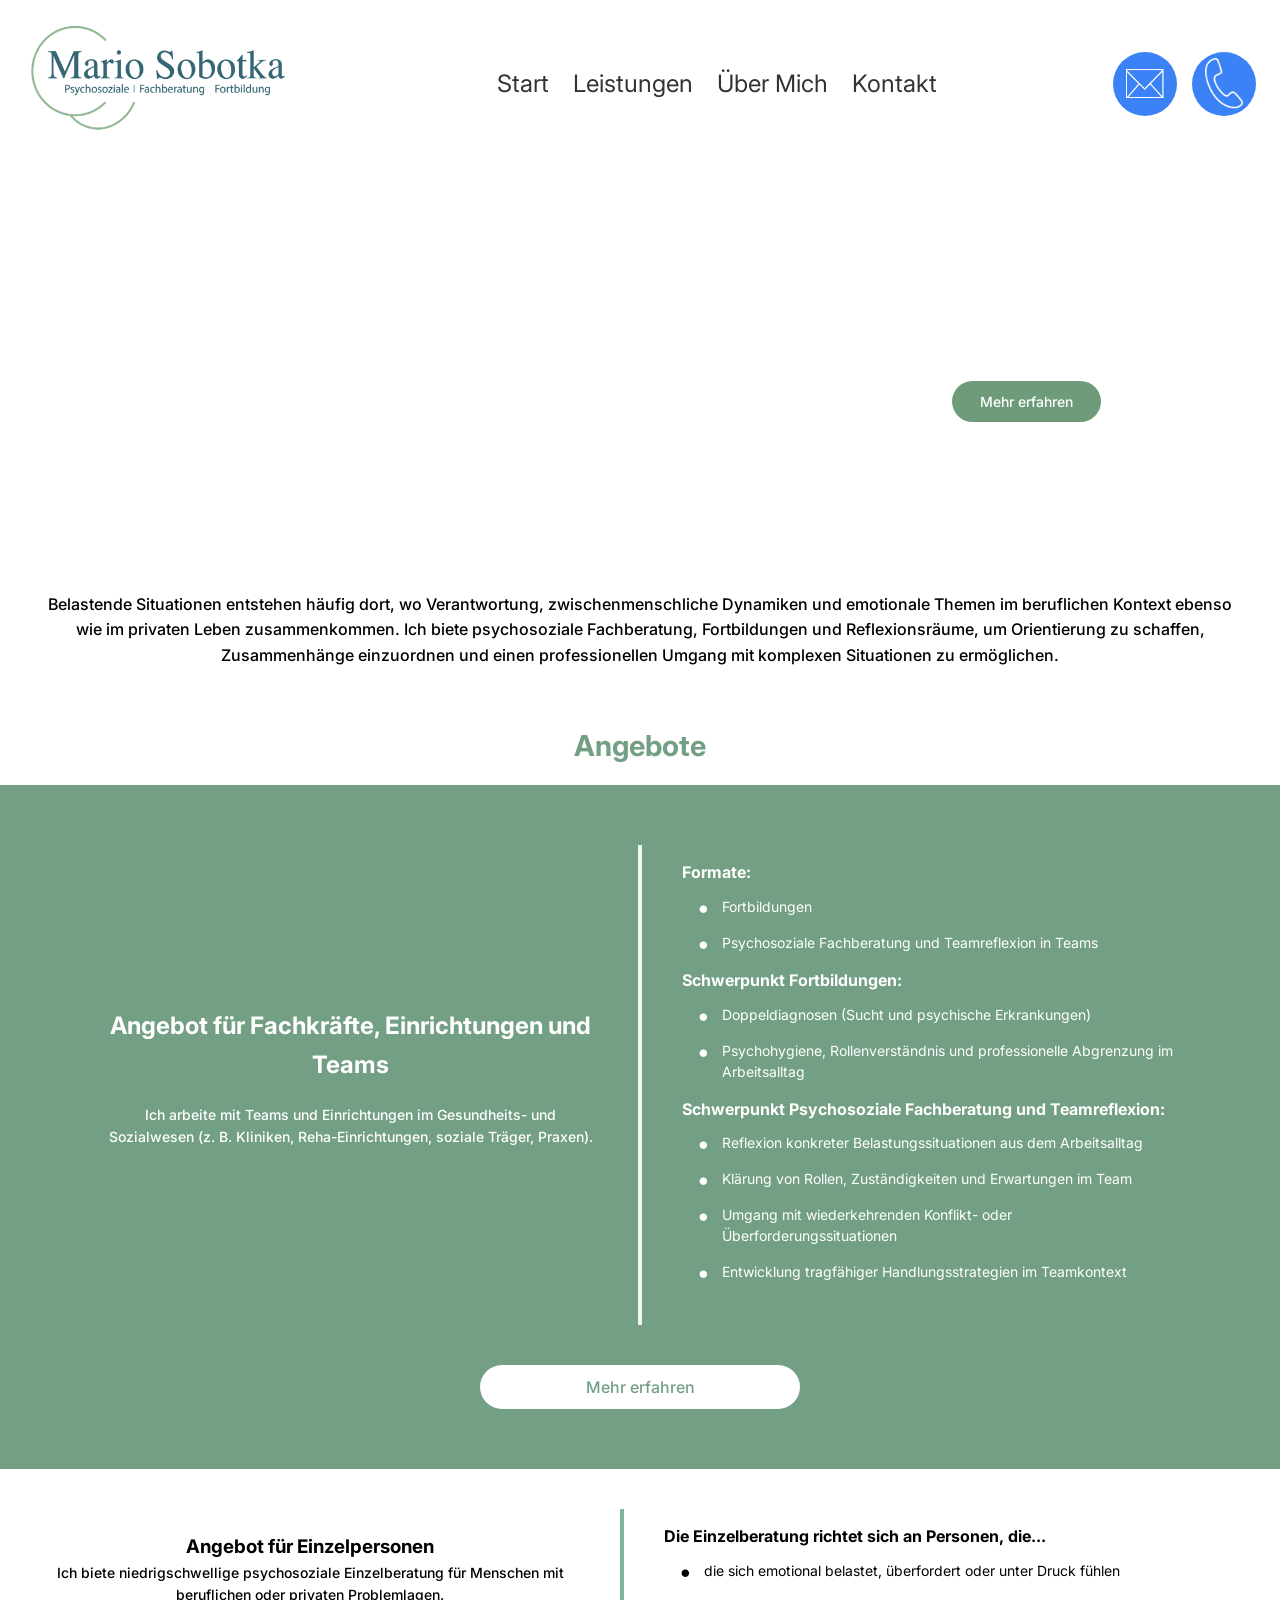
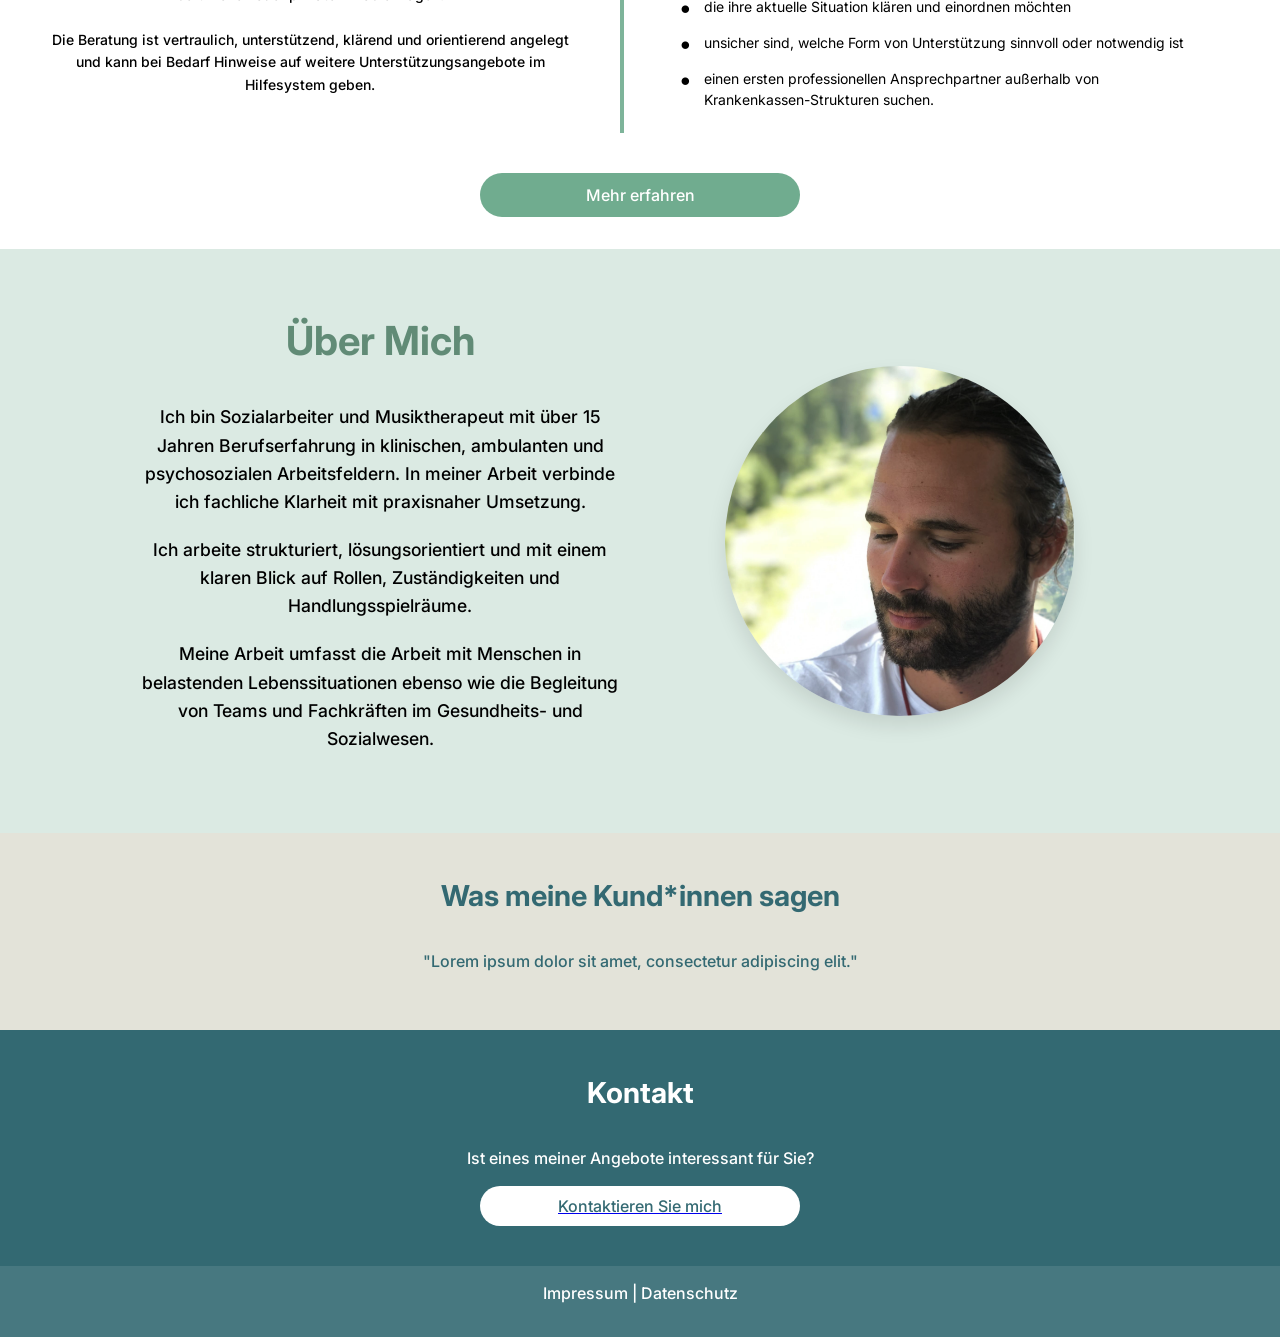
==== index.html @ 489db4ca "initial commit" ====
<!DOCTYPE html>
<html lang="de">
<head>
    <meta charset="UTF-8">
    <title></title>
    <link rel="stylesheet" href="style.css">
    <link href='https://fonts.googleapis.com/css?family=Inter' rel='stylesheet'>
</head>
<body>

<!-- NAVBAR -->
<header class="navbar">
    <div class="logo">
        <img id="logo_img" src="logo.png" alt="Logo">
    </div>

    <nav>
        <a href="index.html">Start</a>

        <div class="dropdown">
            <a href="#">Leistungen</a>
            <div class="dropdown-content">
                <a href="angebote_1.html">Fortbildung</a>
                <a href="angebote_2.html">Teamreflexion</a>
                <a href="">Einzelberatung</a>
                <a href="angebote_3.html">Fachkräfte</a>
                <a href="angebote_4.html">Privat</a>
            </div>
        </div>

        <a href="ueber_mich.html">Über&nbsp;Mich</a>
        <a href="kontakt.html">Kontakt</a>
    </nav>

    <div class="right">
        <div class="contact_img">
            <img id="mail_img" src="mail.png" alt="Mail">
        </div>
        <div class="contact_img">
            <img id="phone_img" src="phone.png" alt="Phone">
        </div>
    </div>
</header>

<!-- HERO -->
<section id="home_hero" class="hero" style="background-image: url('home_background.jpg');">
    <div class="hero-text">
        <h1>Willkommen auf meiner Webseite</h1>
        <p>Paartherapie | Einzeltherapie | Beratung</p>
        <button>Mehr erfahren</button>
    </div>
</section>

<!-- INTRO -->
<section class="intro">
    <p>
        Belastende Situationen entstehen häufig dort,
        wo Verantwortung, zwischenmenschliche Dynamiken und emotionale Themen im beruflichen Kontext ebenso wie im privaten Leben zusammenkommen.
        Ich biete psychosoziale Fachberatung, Fortbildungen und Reflexionsräume,
        um Orientierung zu schaffen, Zusammenhänge einzuordnen
        und einen professionellen Umgang mit komplexen Situationen zu ermöglichen.
    </p>
</section>

<!-- ANGEBOTE -->
<h2 id="angebote_headline">Angebote</h2>
<section class="angebote">
    <div class="angebote-container">

        <!-- LINKS -->
        <div class="angebote-left">
            <h2>Angebot für Fachkräfte, Einrichtungen und Teams</h2>
            <p>
                Ich arbeite mit Teams und Einrichtungen im Gesundheits- und Sozialwesen
                (z. B. Kliniken, Reha-Einrichtungen, soziale Träger, Praxen).
            </p>
        </div>

        <!-- LINIE -->
        <div class="divider"></div>

        <!-- RECHTS -->
        <div class="angebote-right">
            <h3>Formate:</h3>
            <ul>
                <li>Fortbildungen</li>
                <li>Psychosoziale Fachberatung und Teamreflexion in Teams</li>
            </ul>

            <h3>Schwerpunkt Fortbildungen:</h3>
            <ul>
                <li>Doppeldiagnosen (Sucht und psychische Erkrankungen)</li>
                <li>Psychohygiene, Rollenverständnis und professionelle Abgrenzung im Arbeitsalltag</li>
            </ul>

            <h3>Schwerpunkt Psychosoziale Fachberatung und Teamreflexion:</h3>
            <ul>
                <li>Reflexion konkreter Belastungssituationen aus dem Arbeitsalltag</li>
                <li>Klärung von Rollen, Zuständigkeiten und Erwartungen im Team</li>
                <li>Umgang mit wiederkehrenden Konflikt- oder Überforderungssituationen</li>
                <li>Entwicklung tragfähiger Handlungsstrategien im Teamkontext</li>
            </ul>
        </div>

    </div>

    <button class="btn">Mehr erfahren</button>
</section>

<!-- EINZELPERSONEN -->
<section class="einzel">
    <div class="angebote-left">
        <h3>Angebot für Einzelpersonen</h3>
        <p>
            Ich biete niedrigschwellige psychosoziale Einzelberatung für Menschen mit beruflichen oder privaten Problemlagen.
            <br>
            <br>
            Die Beratung ist vertraulich, unterstützend, klärend und orientierend angelegt und kann bei Bedarf Hinweise auf weitere Unterstützungsangebote im Hilfesystem geben.
        </p>
    </div>
    <div class="divider" id="einzel_divider"></div>
    <div class="angebote-right">
        <h3>Die Einzelberatung richtet sich an Personen, die...</h3>
        <ul>
            <li>die sich emotional belastet, überfordert oder unter Druck fühlen</li>
            <li>die ihre aktuelle Situation klären und einordnen möchten</li>
            <li>unsicher sind, welche Form von Unterstützung sinnvoll oder notwendig ist</li>
            <li>einen ersten professionellen Ansprechpartner außerhalb von Krankenkassen-Strukturen suchen.</li>
        </ul>
    </div>
</section>

<button class="btn" id="einzel_button">Mehr erfahren</button>

<!-- ÜBER MICH -->
<section class="about-section">
    <div class="about-container">
        <div class="about-content-wrapper">
            <div class="about-text-content">
                <h1>Über Mich</h1>
                <p>Ich bin Sozialarbeiter und Musiktherapeut mit über 15 Jahren Berufserfahrung in klinischen, ambulanten und psychosozialen Arbeitsfeldern. In meiner Arbeit verbinde ich fachliche Klarheit mit praxisnaher Umsetzung.</p>
                <p>Ich arbeite strukturiert, lösungsorientiert und mit einem klaren Blick auf Rollen, Zuständigkeiten und Handlungsspielräume.</p>
                <p>Meine Arbeit umfasst die Arbeit mit Menschen in belastenden Lebenssituationen ebenso wie die Begleitung von Teams und Fachkräften im Gesundheits- und Sozialwesen.</p>
            </div>
            <div class="about-image-container">
                <img src="portrait.png" alt="Profilbild" class="profile-pic">
            </div>
        </div>
    </div>
</section>

<!-- TESTIMONIAL -->
<section class="testimonial">
    <h2>Was meine Kund*innen sagen</h2>
    <p>
        "Lorem ipsum dolor sit amet, consectetur adipiscing elit."
    </p>
</section>

<!-- KONTAKT -->
<section class="kontakt">
    <h2>Kontakt</h2>
    <p>Ist eines meiner Angebote interessant für Sie?</p>
    <a href="kontakt.html"><button class="btn">Kontaktieren Sie mich</button></a>
</section>

<!-- FOOTER -->
<footer>
    <p>Impressum | Datenschutz</p>
</footer>

</body>
<script>
    document.addEventListener('DOMContentLoaded', function() {
        const dropdownLink = document.querySelector('.dropdown > a');
        const dropdownContent = document.querySelector('.dropdown-content');
        console.log(dropdownContent);
        if (dropdownLink) {
            dropdownLink.addEventListener('click', function(e) {
                // Wir prüfen, ob wir im mobilen Modus sind
                if (window.innerWidth <= 1000) {
                    e.preventDefault(); // Verhindert das Neuladen/Springen
                    e.stopPropagation(); // Verhindert, dass der Klick direkt wieder durch window.onclick geschlossen wird
                    dropdownContent.classList.toggle('show');
                }
            });
        }

        // Schließen, wenn man irgendwo anders hinklickt
        window.addEventListener('click', function(event) {
            if (dropdownContent && dropdownContent.classList.contains('show')) {
                if (!event.target.closest('.dropdown')) {
                    dropdownContent.classList.remove('show');
                }
            }
        });
    });
</script>
</html>
---- style.css ----
* {
    margin: 0;
    padding: 0;
    box-sizing: border-box;
    font-family: Inter;
}

body {
    line-height: 1.6;
}

/* NAVBAR */
.navbar {
    display: flex;
    align-items: center;
    justify-content: space-between;
    padding-top: 1rem;
    padding-right: 1.5rem;
    padding-left: 1rem;
    background: #ffff;
}

.navbar nav a {
    position: relative;
    text-decoration: none;
    color: #333;
    font-size: 1.5rem;
    margin-left: 20px;
}

.navbar nav a::after {
    content: "";
    position: absolute;
    left: 0;
    bottom: -5px;

    width: 0;
    height: 2px;
    background-color: #739f84;

    transition: width 0.3s ease;
}

.navbar nav a:hover::after {
    width: 100%;
}
.right {
    margin-left: 0.2rem;
    display: flex;
    gap: 15px;
}

#mail_img,
#phone_img {
    width: 60%;
    height: auto;
}
.contact_img {
    width: clamp(40px, 5vw, 80px);
    aspect-ratio: 1 / 1;

    background-color: #3b82f6;
    border-radius: 50%;

    display: flex;
    align-items: center;
    justify-content: center;
}

#logo_img {
    width: 18rem;
    height: 8rem;
}

.navbar nav a {
    margin-left: 20px;
    text-decoration: none;
    color: #333;
    font-size: 1.5rem;
}

/* HERO */
.hero {
    height: 400px;
    background: url('https://picsum.photos/1200/600') center/cover;
    display: flex;
    align-items: center;
    justify-content: center;
    color: white;
    text-align: center;
}

#home_hero {
    display: flex;
    align-items: center;     /* 👉 vertikal zentriert */
    justify-content: flex-end; /* 👉 nach rechts schieben */

    padding-right: 5%;
}

.dropdown {
    position: relative;
    display: inline-block;
}

.dropdown::after {
    content: "";
    position: absolute;
    top: 100%;
    left: 0;
    width: 100%;
    height: 10px;
}

.dropdown:hover .dropdown-content,
.dropdown-content:hover {
    display: block;
}

/* Dropdown Box */
.dropdown-content {
    display: none;
    position: absolute;
    top: 100%;
    left: 0;
    margin-top: 0;
    background-color: #3f676b; /* dunkles petrol */
    min-width: 220px;
    padding: 15px 0;

    box-shadow: 0 10px 20px rgba(0,0,0,0.2);
}

/* Links */
.dropdown-content a {
    display: block;
    color: white;
    text-decoration: none;

    padding: 10px 20px;
    font-size: 1.2rem;
}


/* Wir erstellen eine Linie für die ersten drei Punkte (nach Fortbildung, Teamreflexion, Einzelberatung) */
/* 2. Trenner über Border-Bottom lösen */
.dropdown-content a:nth-child(1),
.dropdown-content a:nth-child(2) {
    border-bottom: 1px solid rgba(255, 255, 255, 0.3) !important;
    margin: 0 15px !important;
    padding-left: 5px !important;
    padding-bottom: 17px !important; /* ← gibt der Linie etwas Luft nach unten */
}

/* Hover Effekt */
.dropdown-content a:hover {
    background-color: rgba(255,255,255,0.1);
}

/* Am PC: Hover funktioniert normal */
@media (min-width: 851px) {
    .dropdown:hover .dropdown-content {
        display: block;
    }
}

/* Diese Klasse wird vom JavaScript gesteuert */
.dropdown-content.show {
    display: block !important;
}

@media (max-width: 850px) {
    .dropdown-content {
        position: relative; /* Schiebt auf dem Handy die anderen Links nach unten */
        width: 100%;
        box-shadow: none;
        background-color: #3f676b;
    }
}

/* --- 2. EINRÜCKUNG (Fachkräfte & Privat) --- */
.dropdown-content a:nth-child(3) {
    pointer-events: none;    /* Macht den Link unklickbar */
    cursor: default;         /* Verhindert den Zeigefinger-Cursor */
    background-color: transparent !important; /* Kein Farbwechsel möglich */

    margin-left: 15px;
    margin-right: 15px;
    padding-left: 5px;
}

/* Verhindert, dass die animierte Hover-Linie erscheint */
.dropdown-content a:nth-child(3)::after {
    display: none !important;
}

/* Wir rücken den 4. und 5. Link ein */
.dropdown-content a:nth-child(4),
.dropdown-content a:nth-child(5) {
    padding-left: 40px; /* Erhöhtes Padding für den Einrück-Effekt */
    font-size: 1.1rem;   /* Optional: Etwas kleiner, um Hierarchie zu zeigen */
    opacity: 0.9;
}

/* Hover Effekt bleibt gleich */
.dropdown-content a:hover {
    background-color: rgba(255,255,255,0.1);
}

/* Verhindert, dass die Trennlinie im Dropdown beim Hovern wächst */
.dropdown-content a:hover::after {
    width: 80% !important; /* Bleibt bei der ursprünglichen Breite */
    left: 10% !important;  /* Bleibt zentriert */
}

/* Falls du die allgemeine Underline-Animation der Haupt-Navi im Dropdown ganz abschalten willst */
.dropdown-content a::after {
    transition: none !important; /* Entfernt das "Sliden" beim Drüberfahren */
}



.hero button {
    margin-top: 20px;
    padding: 12px 28px;

    background-color: #6e9b7a;
    color: white;

    border: none;
    border-radius: 999px;

    font-size: 14px;
    font-weight: 500;

    cursor: pointer;
    transition: all 0.3s ease;
}

/* Hover Effekt */
.hero button:hover {
    background-color: #5a8265;
    transform: translateY(-2px);
}

/* Klick Effekt */
.hero button:active {
    transform: translateY(0);
}

/* INTRO */
.intro {
    padding: 40px;
    text-align: center;
    background: #ffff;
}

/* ANGEBOTE */
.angebote {
    background: #739f84;
    color: white;
    padding: 60px 40px;
}

#angebote_headline {
    text-align: center;
    color: #739f84;
    margin-bottom: 1rem;
}

.angebote-container {
    display: flex;
    align-items: stretch;
    justify-content: center;
    gap: 40px;
    max-width: 1100px;
    margin: 0 auto;
    position: relative;
}

/* LINKER BLOCK */
.angebote-left {
    width: 45%;
    text-align: center;

    display: flex;
    flex-direction: column;
    justify-content: center;
}

.angebote-left h2 {
    font-size: 24px;
    margin-bottom: 20px;
}

.angebote-left p {
    font-size: 14px;
    line-height: 1.6;
}

/* TRENNLINIE */
.divider {
    width: 4px;
    background: rgba(255,255,255,0.7);
    height: 30rem;
}

/* RECHTER BLOCK */
.angebote-right {
    width: 45%;
}

.angebote-right h3 {
    margin-top: 15px;
    font-size: 16px;
}

.angebote-right ul {
    margin: 10px 0 15px 15px;
    font-size: 14px;
    line-height: 1.6;
}

/* BUTTON */
.btn {
    display: block;
    margin: 40px auto 0;
    padding: 12px 30px;
    width: 20rem;
    background: #ffff;
    color: #739f84;
    font-size: 1rem;
    border: none;
    border-radius: 999px;

    font-weight: 500;
    cursor: pointer;
}

/* EINZEL */
.einzel {
    display: flex;
    gap: 40px;
    padding: 40px;
}

/* ABOUT */

#einzel_divider {
    background: #70AC8F;
    height: 14rem;
}

#einzel_button {
    background: #70AC8F;
    color: #ffff;
    margin-top: 0;
    margin-bottom: 2rem;
}

/* ABOUT */

.about-section {
    padding: 60px 20px;
    display: flex;
    justify-content: center;
    align-items: center;
    min-height: 10vh;
    background: rgba(112, 172, 143, 0.25);
}

.about-container {
    max-width: 1000px;
    width: 100%;
}

.about-content-wrapper {
    display: flex;
    flex-direction: row;
    align-items: center;
    justify-content: space-between;
    gap: 40px;
}

/* Textgestaltung */
.about-text-content {
    flex: 1;
    text-align: center;
}

.about-text-content h1 {
    color: #618b76;
    font-size: 2.5rem;
    margin-bottom: 30px;
}

.about-text-content p {
    margin-bottom: 20px;
    font-size: 1.1rem;
}

/* Bildgestaltung */
.about-image-container {
    flex: 1;
    display: flex;
    justify-content: center;
}

.profile-pic {
    width: 350px;
    height: 350px;
    border-radius: 50%;
    object-fit: cover;
    box-shadow: 0 10px 20px rgba(0,0,0,0.1);
}


/* TESTIMONIAL */
.testimonial {
    padding: 40px;
    text-align: center;
    background: #E3E3D9;
    color: #336972;
}

/* KONTAKT */
.kontakt {
    background: #336972;
    color: white;
    text-align: center;
    padding: 40px;
}

.kontakt button {
    margin-top: 10px;
    padding: 10px 20px;
    color: #336972
}

/* FOOTER */
footer {
    text-align: center;
    padding: 15px;
    background: #336972E5;
    color: white;
}

/* Container-Design */
.info-section {
    background-color: #76a084;
    color: white;
    padding: 60px 40px;
    font-family: sans-serif;
    display: flex;
    justify-content: center;
}

.info-container {
    max-width: 1100px;
    display: flex;
    align-items: flex-start;
    gap: 40px;
}

/* Spalten-Eigenschaften */
.column {
    flex: 1;
}

h2 {
    font-size: 1.8rem;
    margin-bottom: 30px;
    text-align: center;
}

p {
    margin-bottom: 15px;
    font-weight: 500;
}

/* Listen-Styling */
ul {
    list-style: none;
    padding: 0;
}

li {
    position: relative;
    padding-left: 25px;
    margin-bottom: 15px;
    line-height: 1.5;
}


li::before {
    content: "•";
    position: absolute;
    left: 0;
    font-size: 1.5rem;
    line-height: 1;
}

/* Die vertikale Trennlinie */
.divider {
    width: 4px;
    background-color: white;
    align-self: stretch;
    opacity: 0.9;
}

/* Responsive Anpassung für Mobilgeräte */
@media (max-width: 850px) {
    .info-container {
        flex-direction: column;
        align-items: stretch;
    }

    .divider {
        width: 100%;
        height: 2px;
        margin: 20px 0;
    }
}

.kontakt .btn {
    transition: all 0.3s ease;
}

.kontakt .btn:hover {
    transform: translateY(-2px);
}
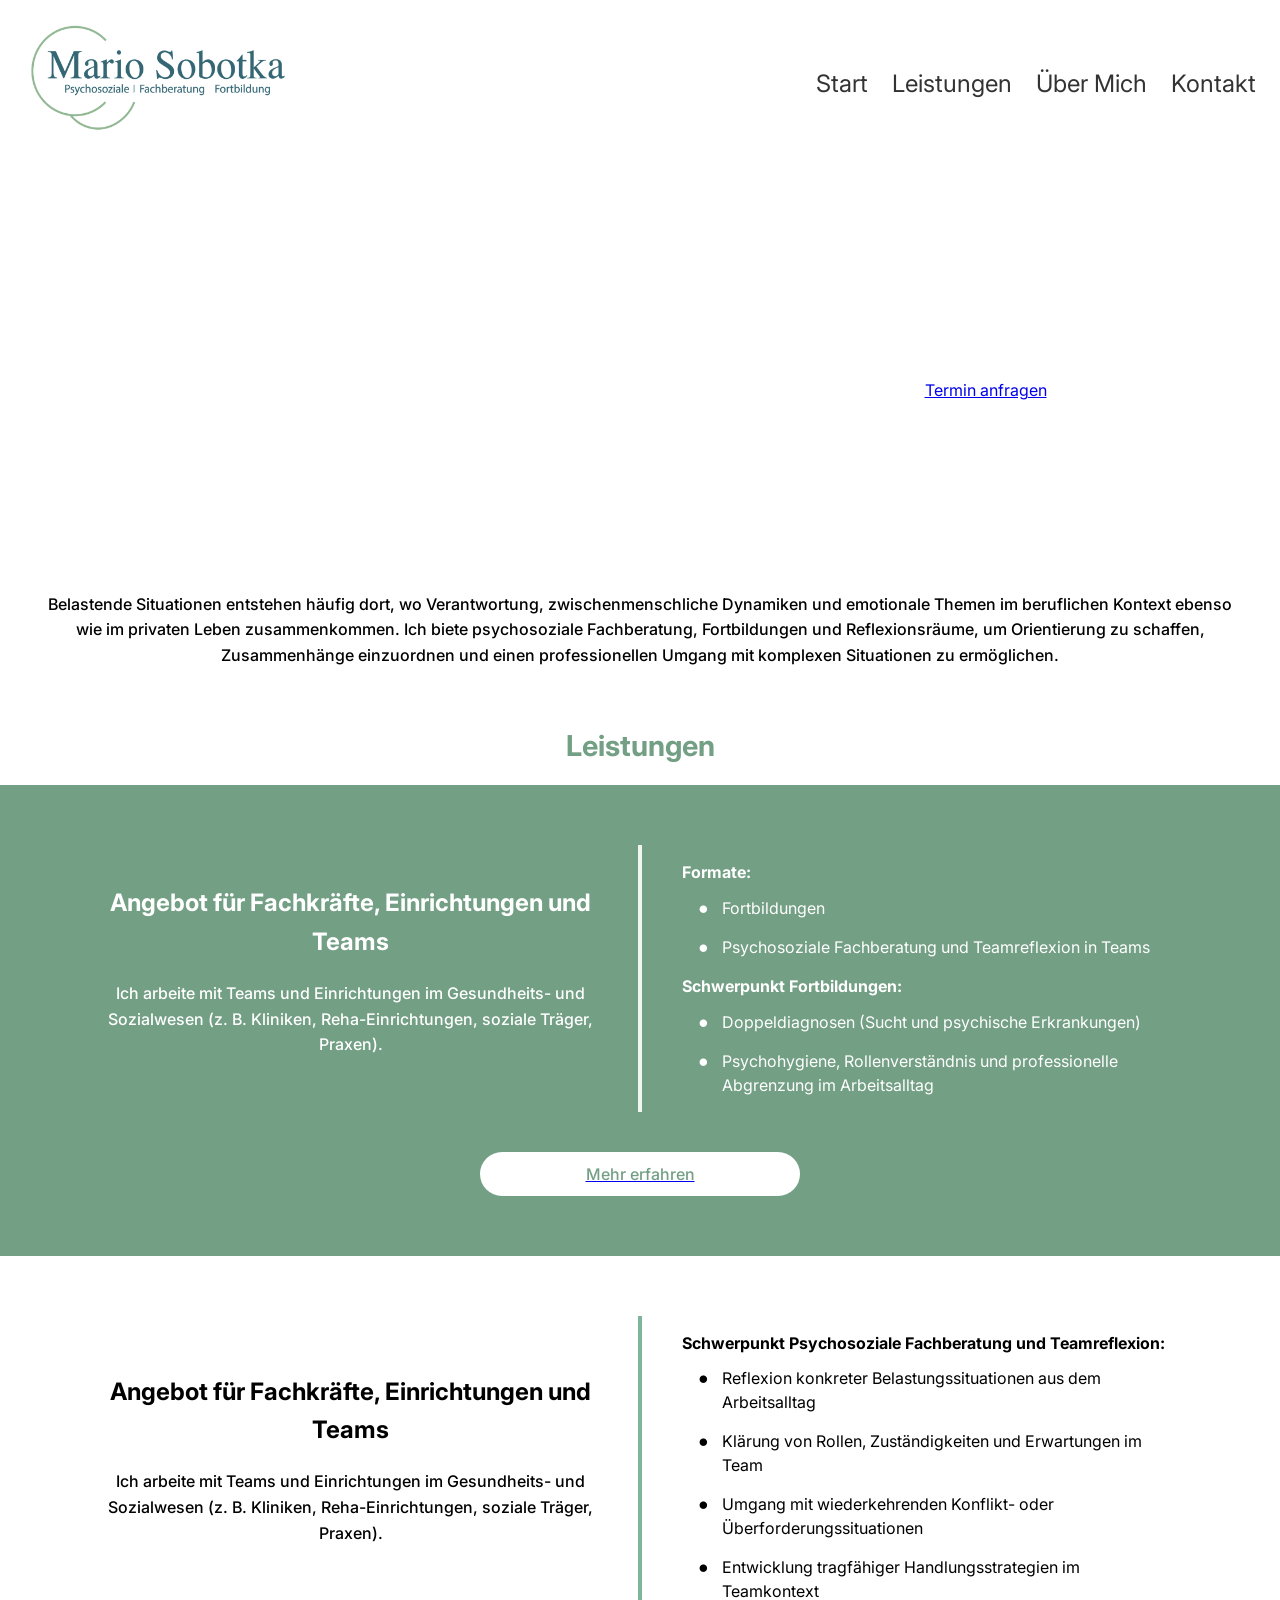
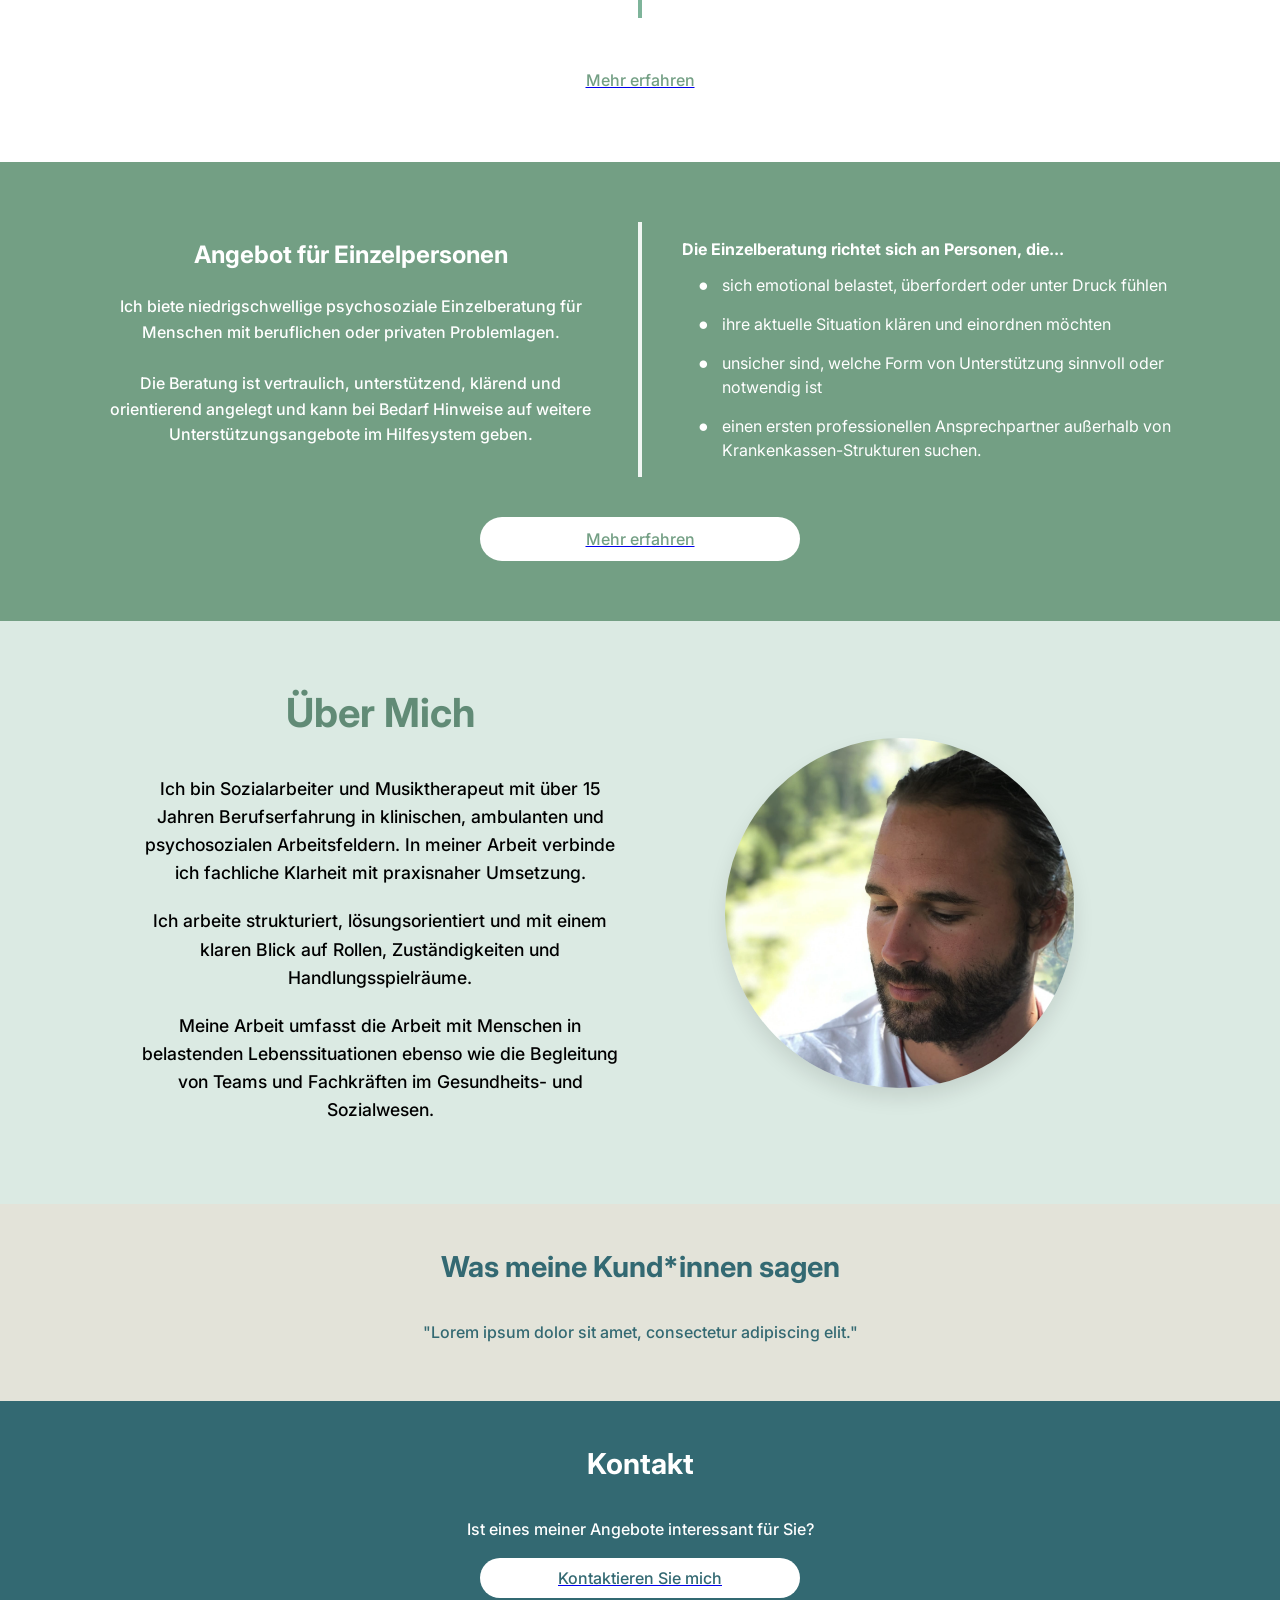
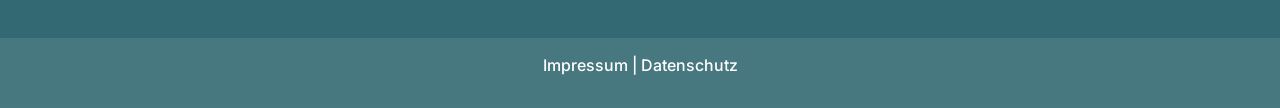
==== commit 87e21fca: "formatting changes" ====
--- a/index.html
+++ b/index.html
@@ -22,7 +22,7 @@
             <div class="dropdown-content">
                 <a href="angebote_1.html">Fortbildung</a>
                 <a href="angebote_2.html">Teamreflexion</a>
-                <a href="">Einzelberatung</a>
+                <a href="angebote_5.html">Einzelberatung</a>
                 <a href="angebote_3.html">Fachkräfte</a>
                 <a href="angebote_4.html">Privat</a>
             </div>
@@ -32,22 +32,14 @@
         <a href="kontakt.html">Kontakt</a>
     </nav>
 
-    <div class="right">
-        <div class="contact_img">
-            <img id="mail_img" src="mail.png" alt="Mail">
-        </div>
-        <div class="contact_img">
-            <img id="phone_img" src="phone.png" alt="Phone">
-        </div>
-    </div>
 </header>
 
 <!-- HERO -->
 <section id="home_hero" class="hero" style="background-image: url('home_background.jpg');">
     <div class="hero-text">
-        <h1>Willkommen auf meiner Webseite</h1>
-        <p>Paartherapie | Einzeltherapie | Beratung</p>
-        <button>Mehr erfahren</button>
+        <h1>Mario Sobotka</h1>
+        <p>Psychosoziale Fachberatung | Fortbildungen | Teamreflexion</p>
+        <a href="kontakt.html">Termin anfragen</a>
     </div>
 </section>
 
@@ -63,7 +55,7 @@
 </section>
 
 <!-- ANGEBOTE -->
-<h2 id="angebote_headline">Angebote</h2>
+<h2 id="angebote_headline">Leistungen</h2>
 <section class="angebote">
     <div class="angebote-container">
 
@@ -93,6 +85,30 @@
                 <li>Psychohygiene, Rollenverständnis und professionelle Abgrenzung im Arbeitsalltag</li>
             </ul>
 
+        </div>
+
+    </div>
+
+    <a href="angebote_1.html"><button class="btn">Mehr erfahren</button></a>
+</section>
+
+<section class="angebote_white">
+    <div class="angebote-container">
+
+        <!-- LINKS -->
+        <div class="angebote-left">
+            <h2>Angebot für Fachkräfte, Einrichtungen und Teams</h2>
+            <p>
+                Ich arbeite mit Teams und Einrichtungen im Gesundheits- und Sozialwesen
+                (z. B. Kliniken, Reha-Einrichtungen, soziale Träger, Praxen).
+            </p>
+        </div>
+
+        <!-- LINIE -->
+        <div class="divider" id="einzel_divider"></div>
+
+        <!-- RECHTS -->
+        <div class="angebote-right">
             <h3>Schwerpunkt Psychosoziale Fachberatung und Teamreflexion:</h3>
             <ul>
                 <li>Reflexion konkreter Belastungssituationen aus dem Arbeitsalltag</li>
@@ -104,33 +120,37 @@
 
     </div>
 
-    <button class="btn">Mehr erfahren</button>
+    <a href="angebote_2.html"><button class="btn">Mehr erfahren</button></a>
 </section>
 
 <!-- EINZELPERSONEN -->
-<section class="einzel">
-    <div class="angebote-left">
-        <h3>Angebot für Einzelpersonen</h3>
-        <p>
-            Ich biete niedrigschwellige psychosoziale Einzelberatung für Menschen mit beruflichen oder privaten Problemlagen.
-            <br>
-            <br>
-            Die Beratung ist vertraulich, unterstützend, klärend und orientierend angelegt und kann bei Bedarf Hinweise auf weitere Unterstützungsangebote im Hilfesystem geben.
-        </p>
-    </div>
-    <div class="divider" id="einzel_divider"></div>
-    <div class="angebote-right">
-        <h3>Die Einzelberatung richtet sich an Personen, die...</h3>
-        <ul>
-            <li>die sich emotional belastet, überfordert oder unter Druck fühlen</li>
-            <li>die ihre aktuelle Situation klären und einordnen möchten</li>
-            <li>unsicher sind, welche Form von Unterstützung sinnvoll oder notwendig ist</li>
-            <li>einen ersten professionellen Ansprechpartner außerhalb von Krankenkassen-Strukturen suchen.</li>
-        </ul>
-    </div>
-</section>
-
-<button class="btn" id="einzel_button">Mehr erfahren</button>
+<section class="angebote">
+    <div class="angebote-container">
+        <div class="angebote-left">
+            <h2>Angebot für Einzelpersonen</h2>
+            <p>
+                Ich biete niedrigschwellige psychosoziale Einzelberatung für Menschen mit beruflichen oder privaten Problemlagen.
+                <br>
+                <br>
+                Die Beratung ist vertraulich, unterstützend, klärend und orientierend angelegt und kann bei Bedarf Hinweise auf weitere Unterstützungsangebote im Hilfesystem geben.
+            </p>
+        </div>
+        <div class="divider"></div>
+        <div class="angebote-right">
+            <h3>Die Einzelberatung richtet sich an Personen, die...</h3>
+            <ul>
+                <li>sich emotional belastet, überfordert oder unter Druck fühlen</li>
+                <li>ihre aktuelle Situation klären und einordnen möchten</li>
+                <li>unsicher sind, welche Form von Unterstützung sinnvoll oder notwendig ist</li>
+                <li>einen ersten professionellen Ansprechpartner außerhalb von Krankenkassen-Strukturen suchen.</li>
+            </ul>
+        </div>
+    </div>
+    <a href="angebote_5.html"><button class="btn">Mehr erfahren</button></a>
+</section>
+
+
+
 
 <!-- ÜBER MICH -->
 <section class="about-section">
--- a/style.css
+++ b/style.css
@@ -7,6 +7,7 @@
 
 body {
     line-height: 1.6;
+
 }
 
 /* NAVBAR */
@@ -180,10 +181,6 @@
 
 /* --- 2. EINRÜCKUNG (Fachkräfte & Privat) --- */
 .dropdown-content a:nth-child(3) {
-    pointer-events: none;    /* Macht den Link unklickbar */
-    cursor: default;         /* Verhindert den Zeigefinger-Cursor */
-    background-color: transparent !important; /* Kein Farbwechsel möglich */
-
     margin-left: 15px;
     margin-right: 15px;
     padding-left: 5px;
@@ -230,7 +227,6 @@
     border: none;
     border-radius: 999px;
 
-    font-size: 14px;
     font-weight: 500;
 
     cursor: pointer;
@@ -262,6 +258,10 @@
     padding: 60px 40px;
 }
 
+.angebote_white {
+    padding: 60px 40px;
+}
+
 #angebote_headline {
     text-align: center;
     color: #739f84;
@@ -294,16 +294,10 @@
 }
 
 .angebote-left p {
-    font-size: 14px;
     line-height: 1.6;
 }
 
 /* TRENNLINIE */
-.divider {
-    width: 4px;
-    background: rgba(255,255,255,0.7);
-    height: 30rem;
-}
 
 /* RECHTER BLOCK */
 .angebote-right {
@@ -317,7 +311,6 @@
 
 .angebote-right ul {
     margin: 10px 0 15px 15px;
-    font-size: 14px;
     line-height: 1.6;
 }
 
@@ -342,19 +335,20 @@
     display: flex;
     gap: 40px;
     padding: 40px;
+    background: #739f84;
+    color: white;
 }
 
 /* ABOUT */
 
 #einzel_divider {
     background: #70AC8F;
-    height: 14rem;
 }
 
 #einzel_button {
     background: #70AC8F;
     color: #ffff;
-    margin-top: 0;
+    margin-top: 40px;
     margin-bottom: 2rem;
 }
 
@@ -516,8 +510,7 @@
     }
 
     .divider {
-        width: 100%;
-        height: 2px;
+        width: 2px;
         margin: 20px 0;
     }
 }
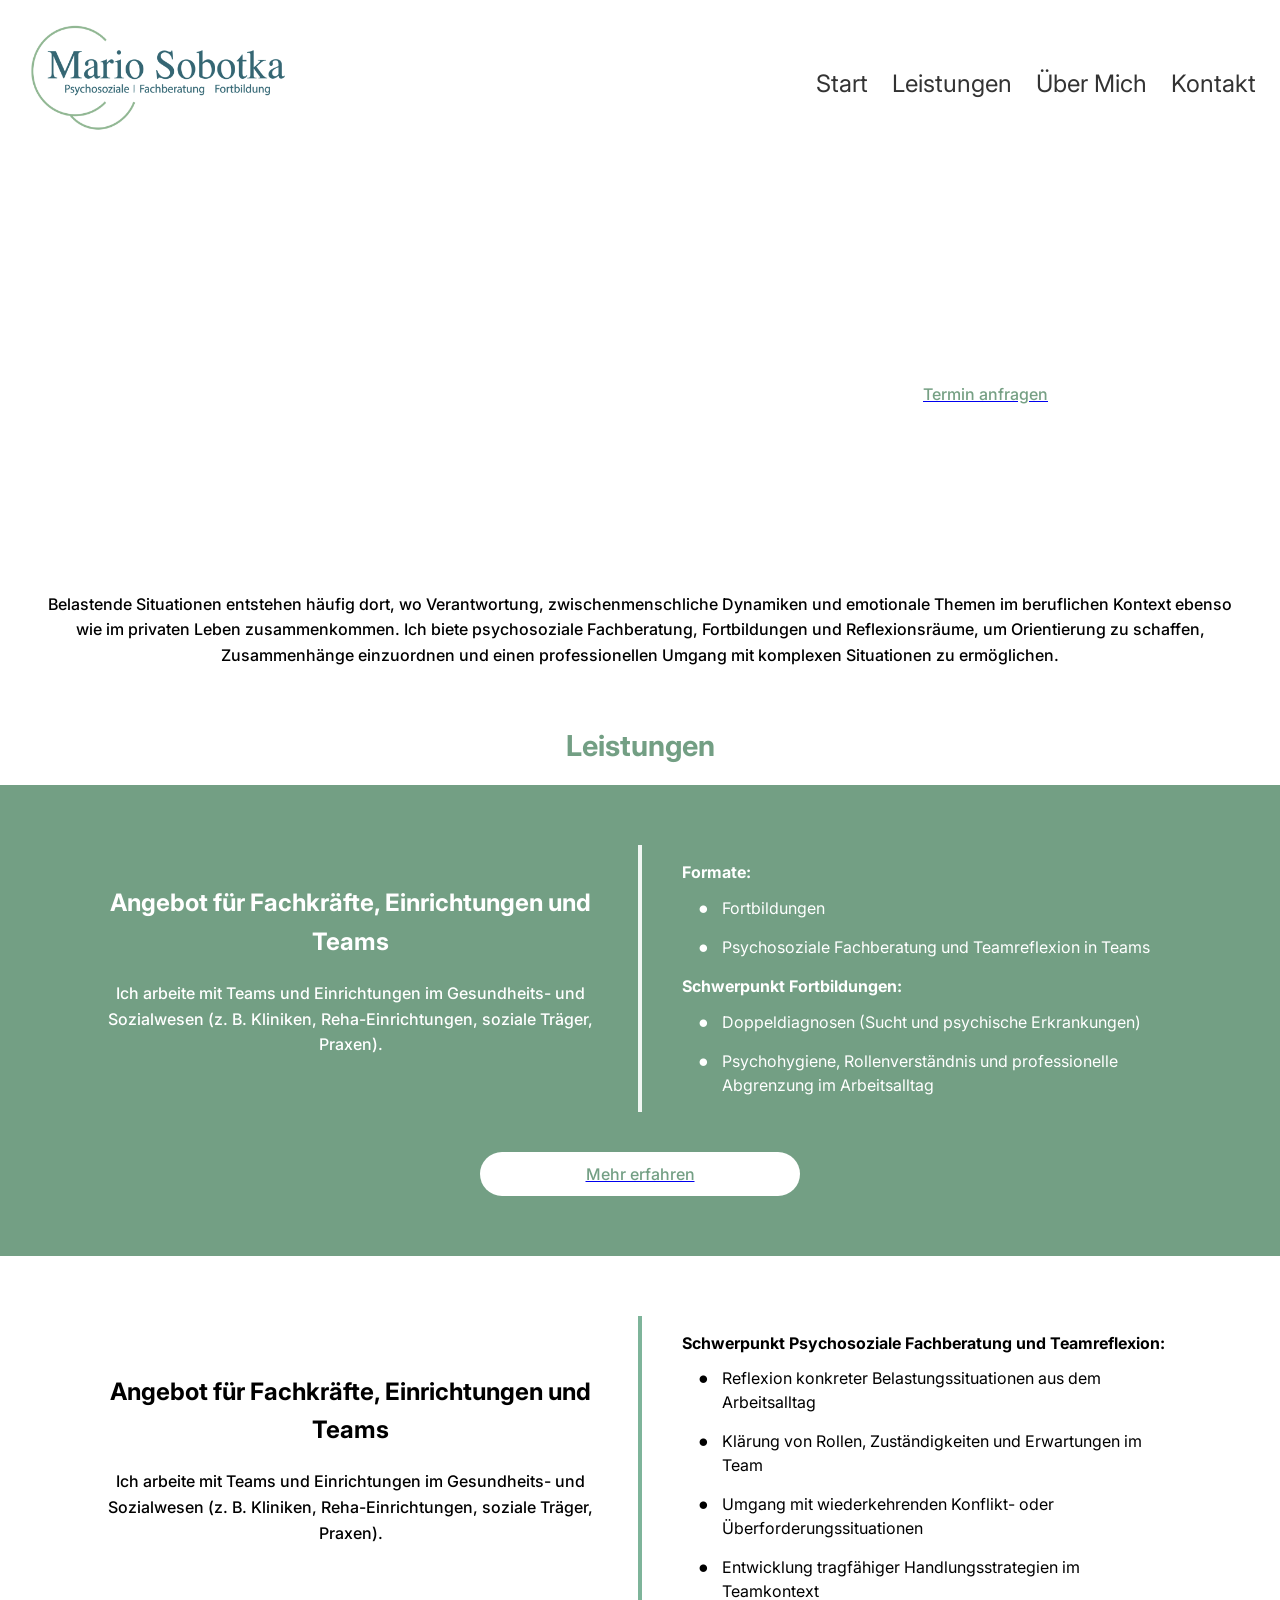
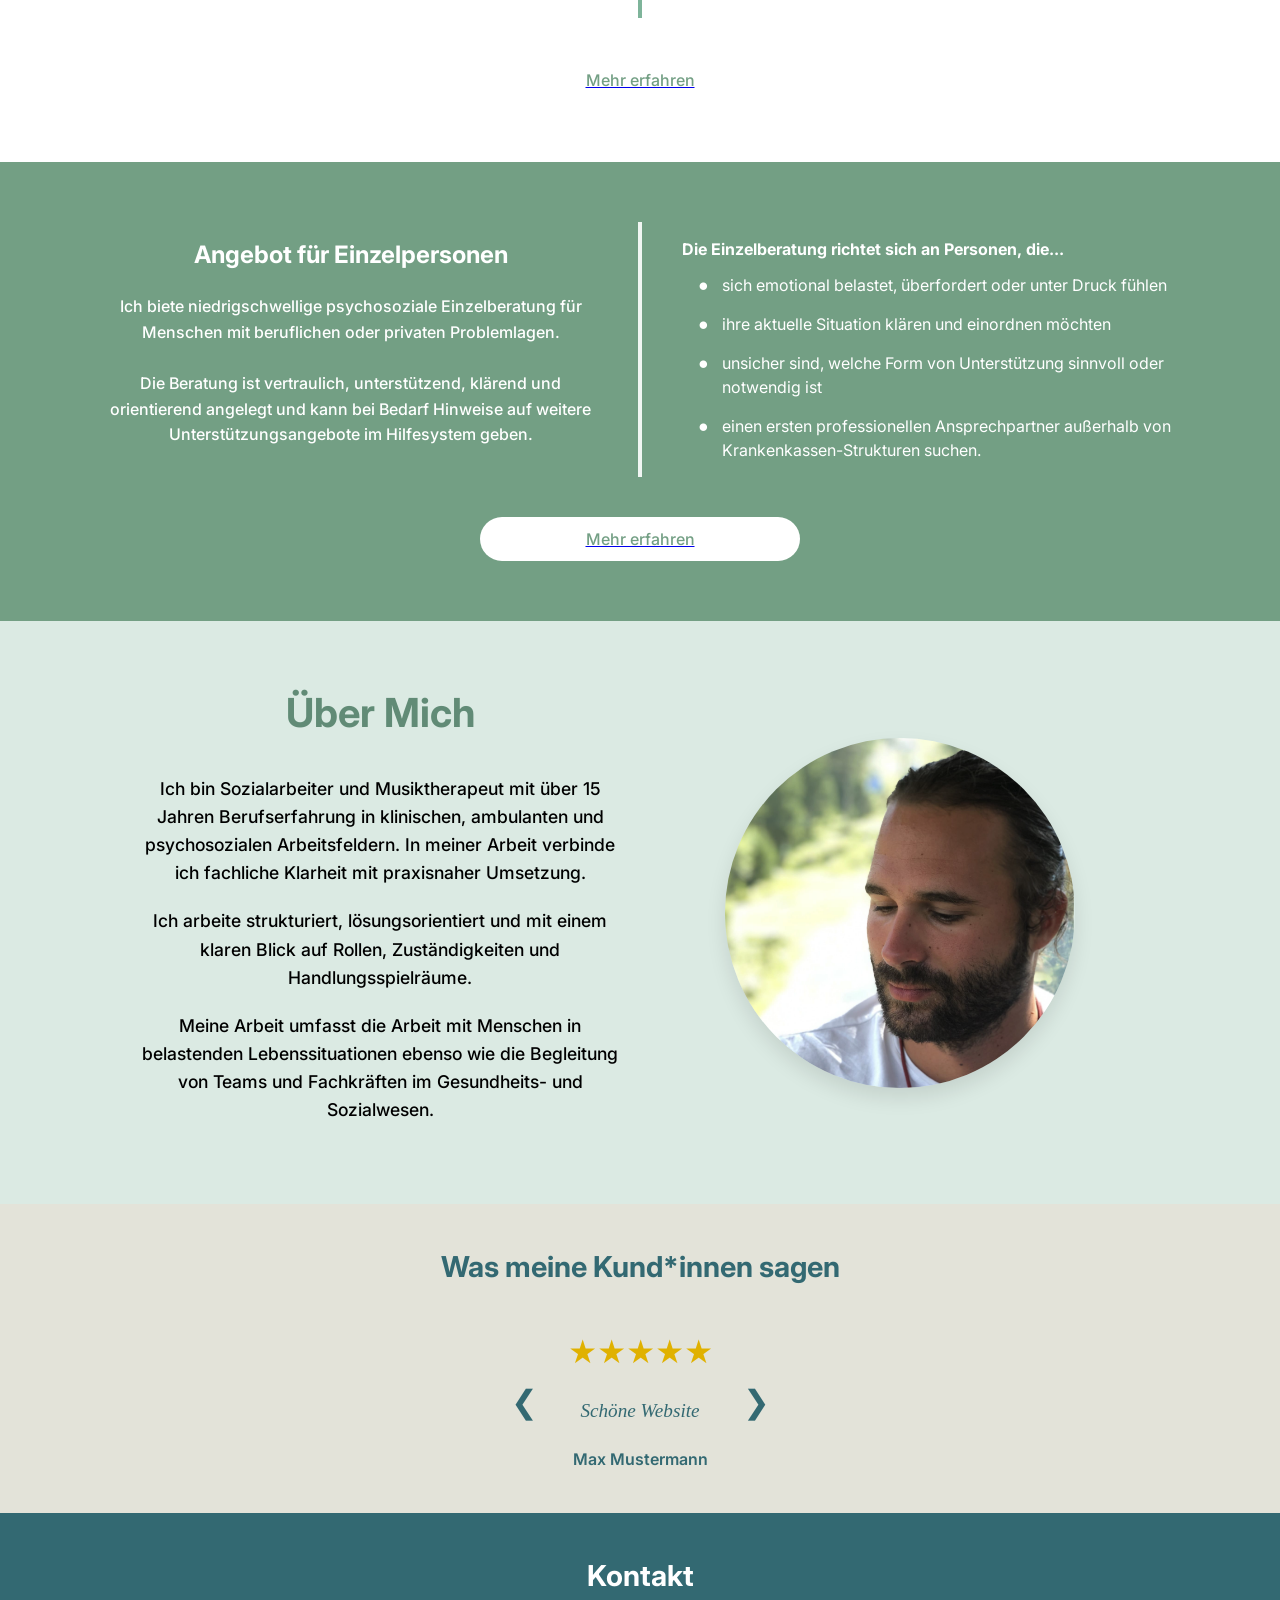
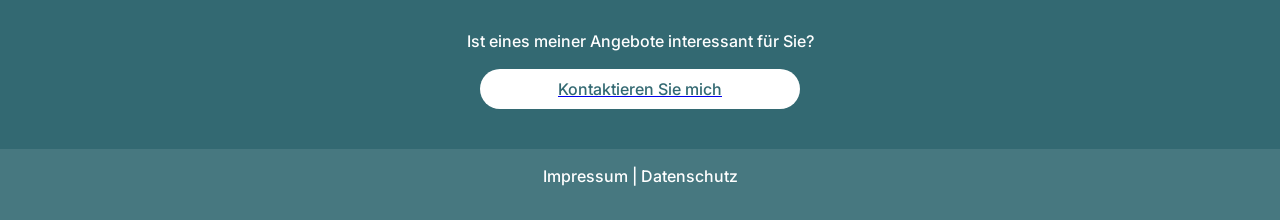
==== commit b1010931: "small fixes and added reviews" ====
--- a/index.html
+++ b/index.html
@@ -39,7 +39,7 @@
     <div class="hero-text">
         <h1>Mario Sobotka</h1>
         <p>Psychosoziale Fachberatung | Fortbildungen | Teamreflexion</p>
-        <a href="kontakt.html">Termin anfragen</a>
+        <a href="kontakt.html"><button class="btn" id="termin_btn">Termin anfragen</button></a>
     </div>
 </section>
 
@@ -172,9 +172,24 @@
 <!-- TESTIMONIAL -->
 <section class="testimonial">
     <h2>Was meine Kund*innen sagen</h2>
-    <p>
-        "Lorem ipsum dolor sit amet, consectetur adipiscing elit."
-    </p>
+
+    <div class="testimonial-box">
+
+        <button class="arrow" id="prevBtn">&#10094;</button>
+
+        <div class="testimonial-content">
+
+            <div id="stars"></div>
+
+            <p id="testimonialText"></p>
+
+            <h4 id="testimonialAuthor"></h4>
+
+        </div>
+
+        <button class="arrow" id="nextBtn">&#10095;</button>
+
+    </div>
 </section>
 
 <!-- KONTAKT -->
@@ -215,5 +230,54 @@
             }
         });
     });
+
+    fetch('bewertungen.json')
+        .then(response => response.json())
+        .then(testimonials => {
+
+            let currentTestimonial = 0;
+
+            const textElement = document.getElementById("testimonialText");
+            const authorElement = document.getElementById("testimonialAuthor");
+            const starsElement = document.getElementById("stars");
+
+            function showTestimonial(index) {
+
+                textElement.textContent = testimonials[index].text;
+                authorElement.textContent = testimonials[index].author;
+
+                let stars = "";
+
+                for (let i = 0; i < testimonials[index].stars; i++) {
+                    stars += "★";
+                }
+
+                starsElement.textContent = stars;
+            }
+
+            document.getElementById("nextBtn").addEventListener("click", () => {
+
+                currentTestimonial++;
+
+                if (currentTestimonial >= testimonials.length) {
+                    currentTestimonial = 0;
+                }
+
+                showTestimonial(currentTestimonial);
+            });
+
+            document.getElementById("prevBtn").addEventListener("click", () => {
+
+                currentTestimonial--;
+
+                if (currentTestimonial < 0) {
+                    currentTestimonial = testimonials.length - 1;
+                }
+
+                showTestimonial(currentTestimonial);
+            });
+
+            showTestimonial(currentTestimonial);
+        });
 </script>
 </html>
--- a/style.css
+++ b/style.css
@@ -142,6 +142,10 @@
     font-size: 1.2rem;
 }
 
+#termin_btn {
+    background-color: white;
+    color: #76a084;
+}
 
 /* Wir erstellen eine Linie für die ersten drei Punkte (nach Fortbildung, Teamreflexion, Einzelberatung) */
 /* 2. Trenner über Border-Bottom lösen */
@@ -521,4 +525,46 @@
 
 .kontakt .btn:hover {
     transform: translateY(-2px);
+}
+
+.testimonial-box {
+    display: flex;
+    align-items: center;
+    justify-content: center;
+    gap: 30px;
+
+    max-width: 900px;
+    margin: 40px auto 0;
+}
+
+.testimonial-content {
+    max-width: 650px;
+}
+
+.testimonial-content p {
+    font-size: 1.2rem;
+    font-style: italic;
+    margin: 20px 0;
+}
+
+.testimonial-content h4 {
+    font-weight: 600;
+}
+
+.arrow {
+    background: none;
+    border: none;
+    font-size: 2rem;
+    cursor: pointer;
+    color: #336972;
+    transition: transform 0.2s ease;
+}
+
+.arrow:hover {
+    transform: scale(1.2);
+}
+
+#stars {
+    font-size: 1.8rem;
+    color: #e0b100;
 }
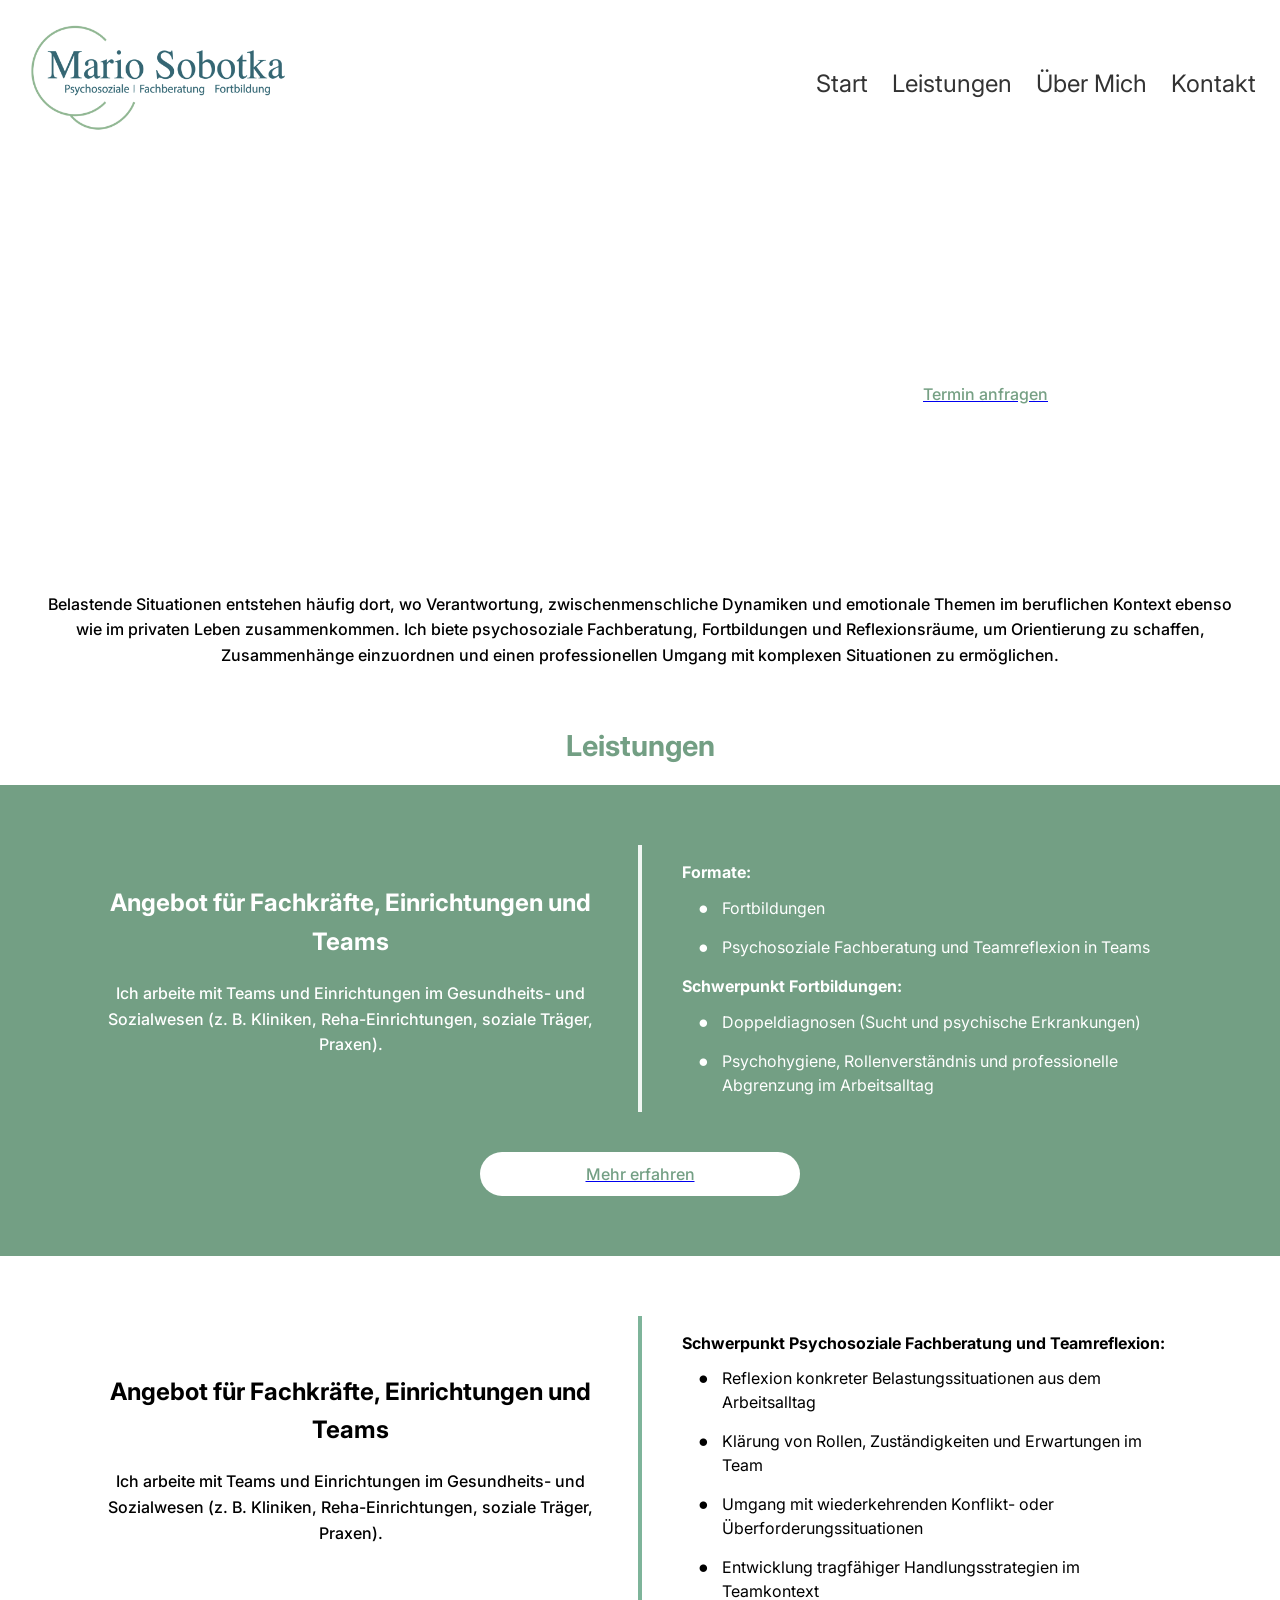
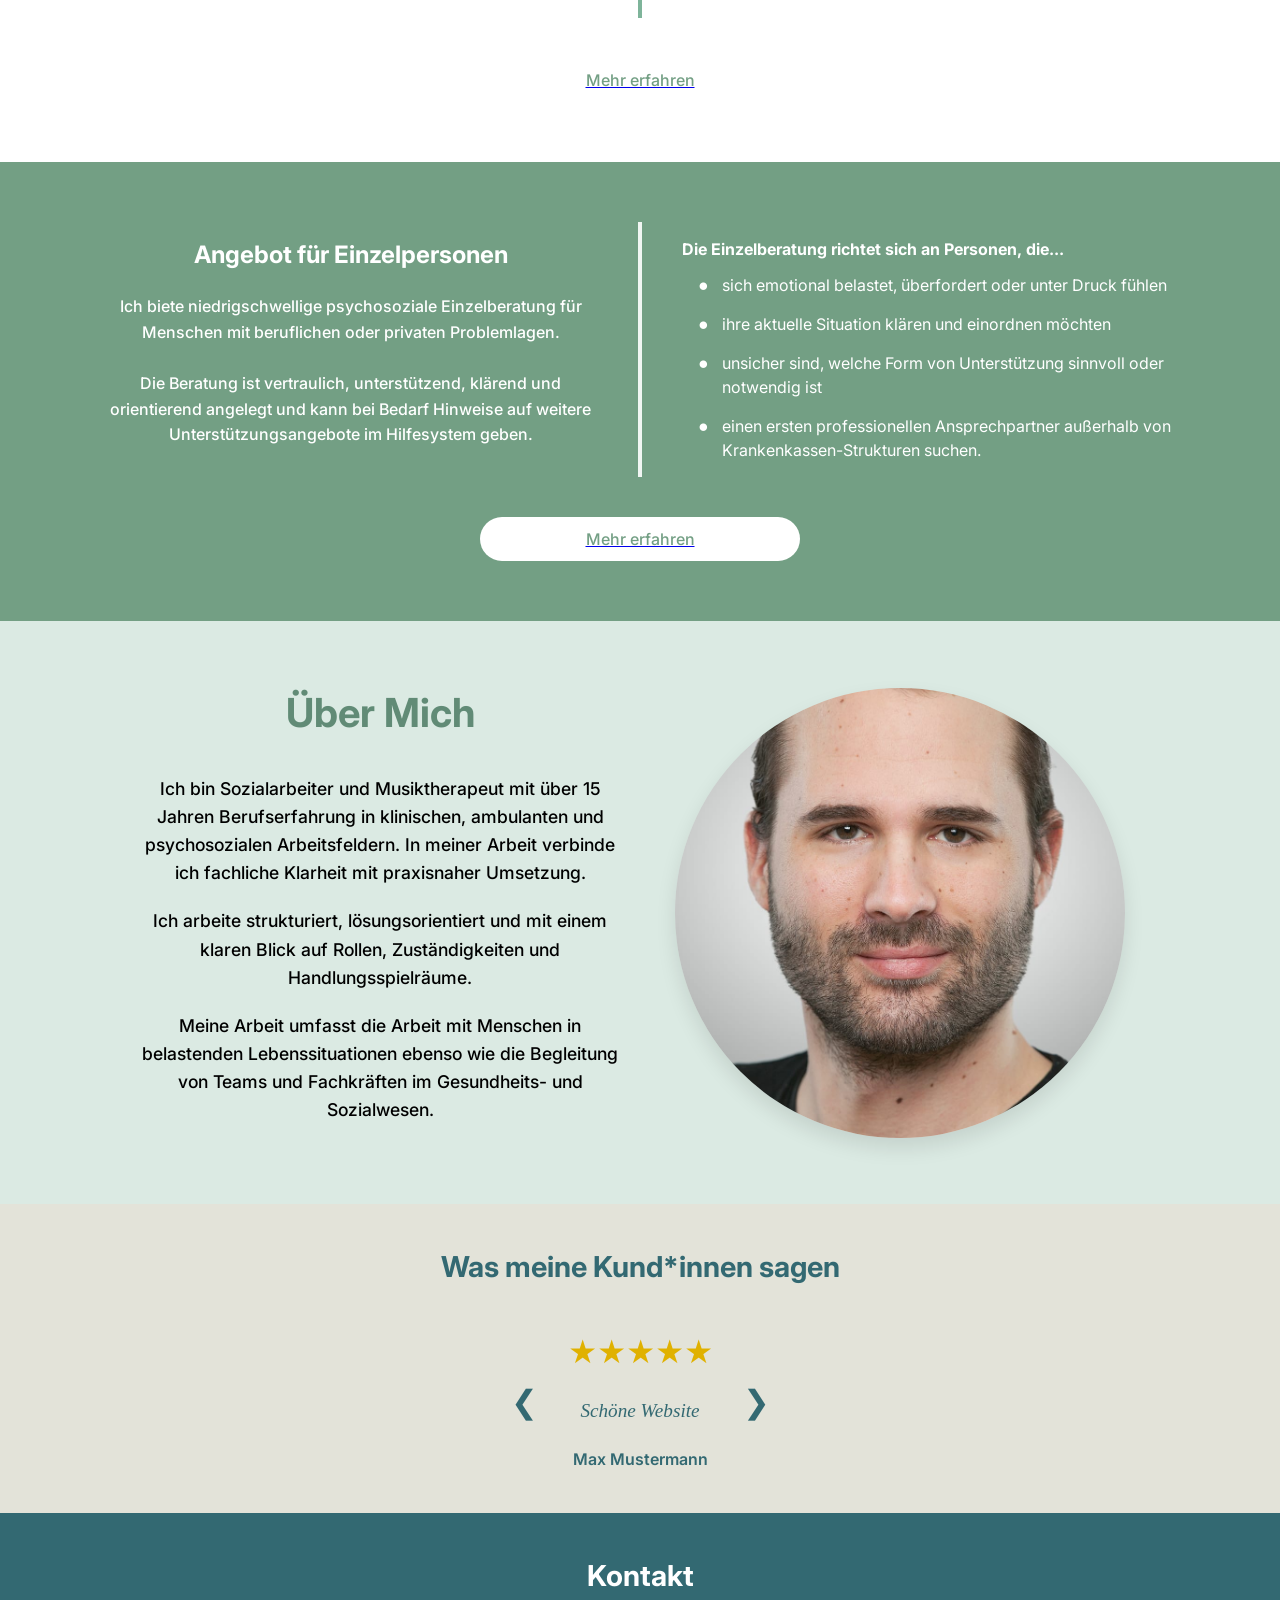
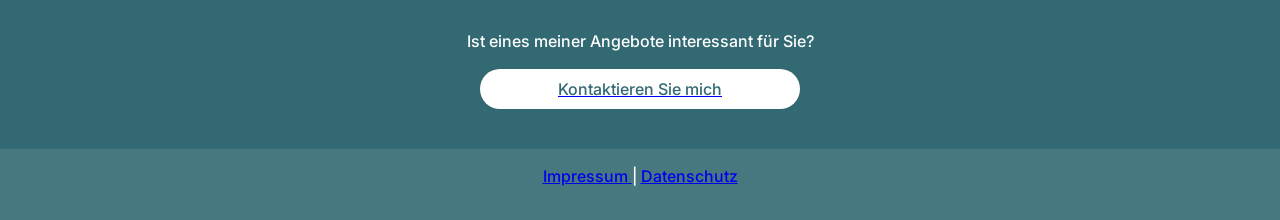
==== commit 1e0ca519: "added impressum and datenschutz and small changes" ====
--- a/index.html
+++ b/index.html
@@ -2,7 +2,7 @@
 <html lang="de">
 <head>
     <meta charset="UTF-8">
-    <title></title>
+    <title>Mario Sobotka</title>
     <link rel="stylesheet" href="style.css">
     <link href='https://fonts.googleapis.com/css?family=Inter' rel='stylesheet'>
 </head>
@@ -201,7 +201,7 @@
 
 <!-- FOOTER -->
 <footer>
-    <p>Impressum | Datenschutz</p>
+    <p> <a href="impressum.html"> Impressum </a> | <a href="datenschutz.html"> Datenschutz </a></p>
 </footer>
 
 </body>
--- a/style.css
+++ b/style.css
@@ -5,9 +5,15 @@
     font-family: Inter;
 }
 
+html {
+    height: 100%;
+}
+
 body {
     line-height: 1.6;
-
+    min-height: 100%;
+    display: flex;
+    flex-direction: column;
 }
 
 /* NAVBAR */
@@ -253,6 +259,11 @@
     padding: 40px;
     text-align: center;
     background: #ffff;
+    flex-grow: 1;
+}
+
+footer {
+    margin-top: auto; /* Klebt den Footer bombenfest an den unteren Rand */
 }
 
 /* ANGEBOTE */
@@ -405,8 +416,8 @@
 }
 
 .profile-pic {
-    width: 350px;
-    height: 350px;
+    width: 450px;
+    height: 450px;
     border-radius: 50%;
     object-fit: cover;
     box-shadow: 0 10px 20px rgba(0,0,0,0.1);
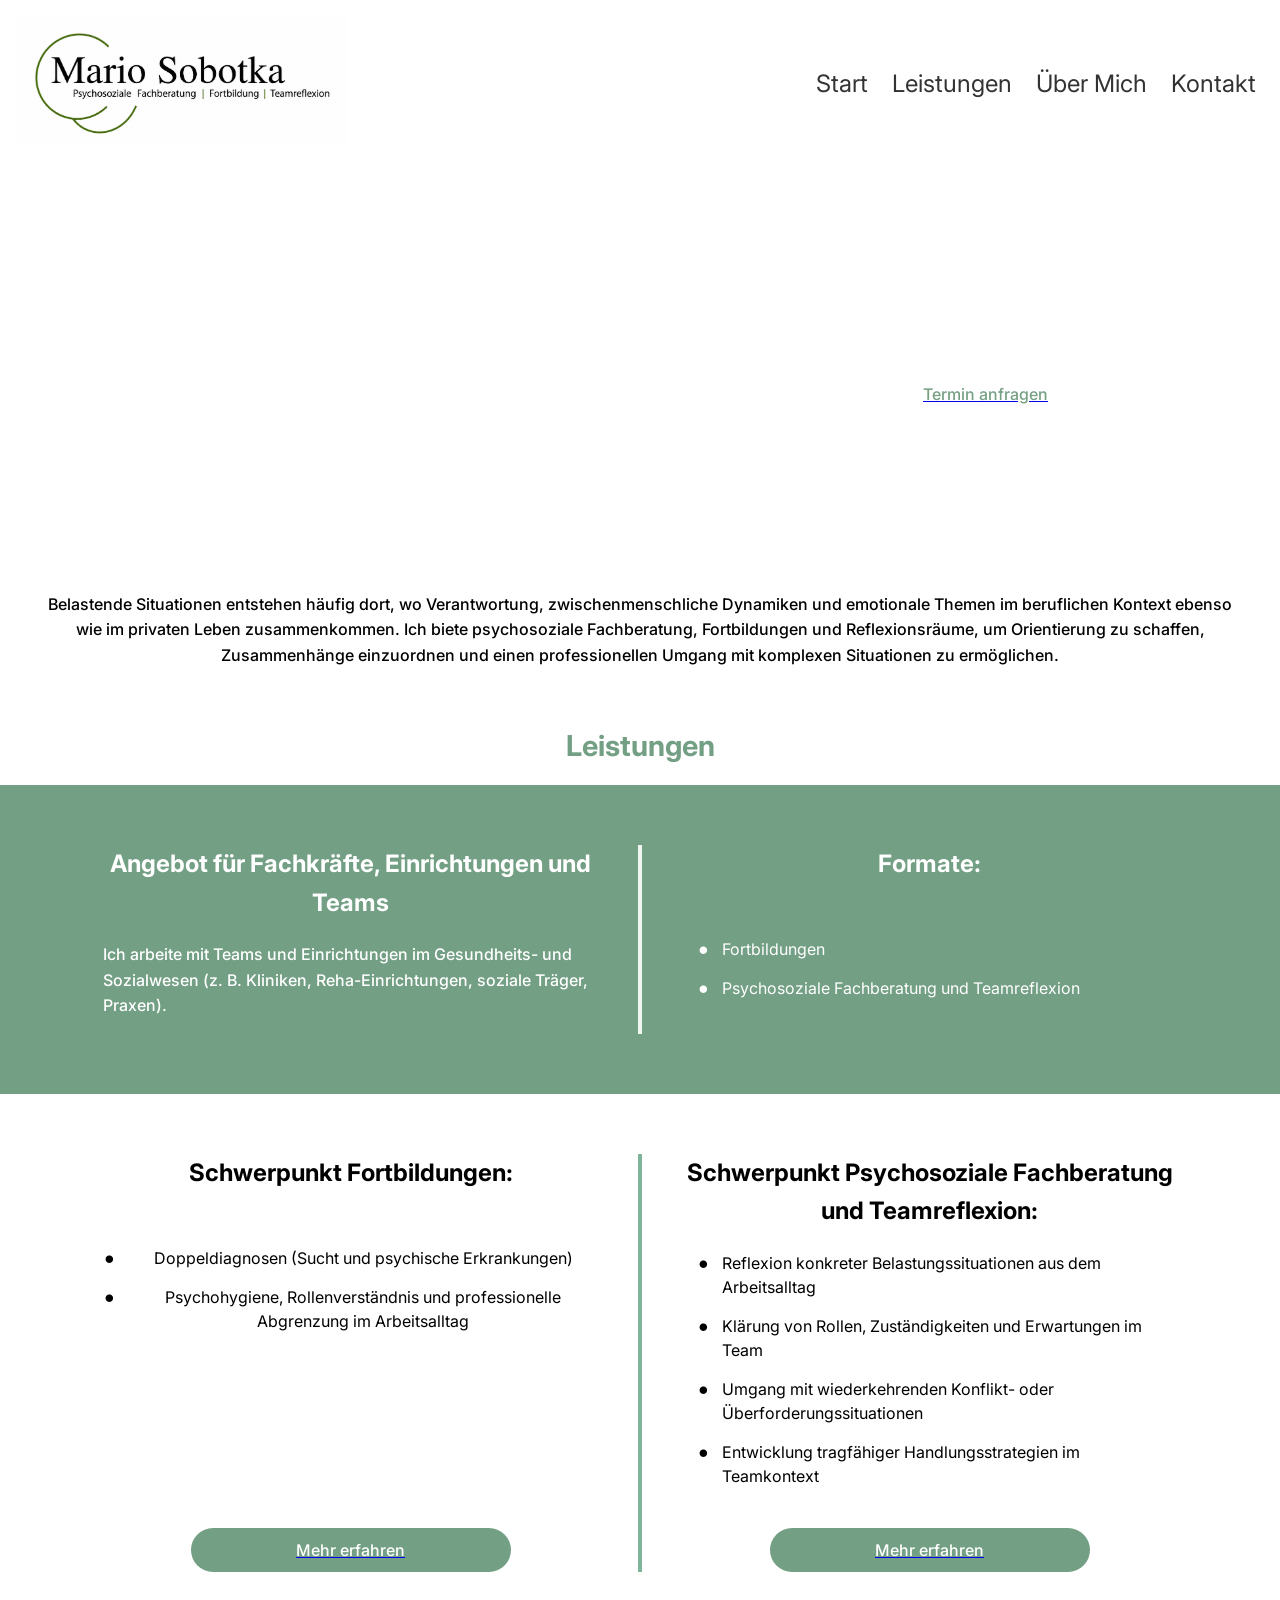
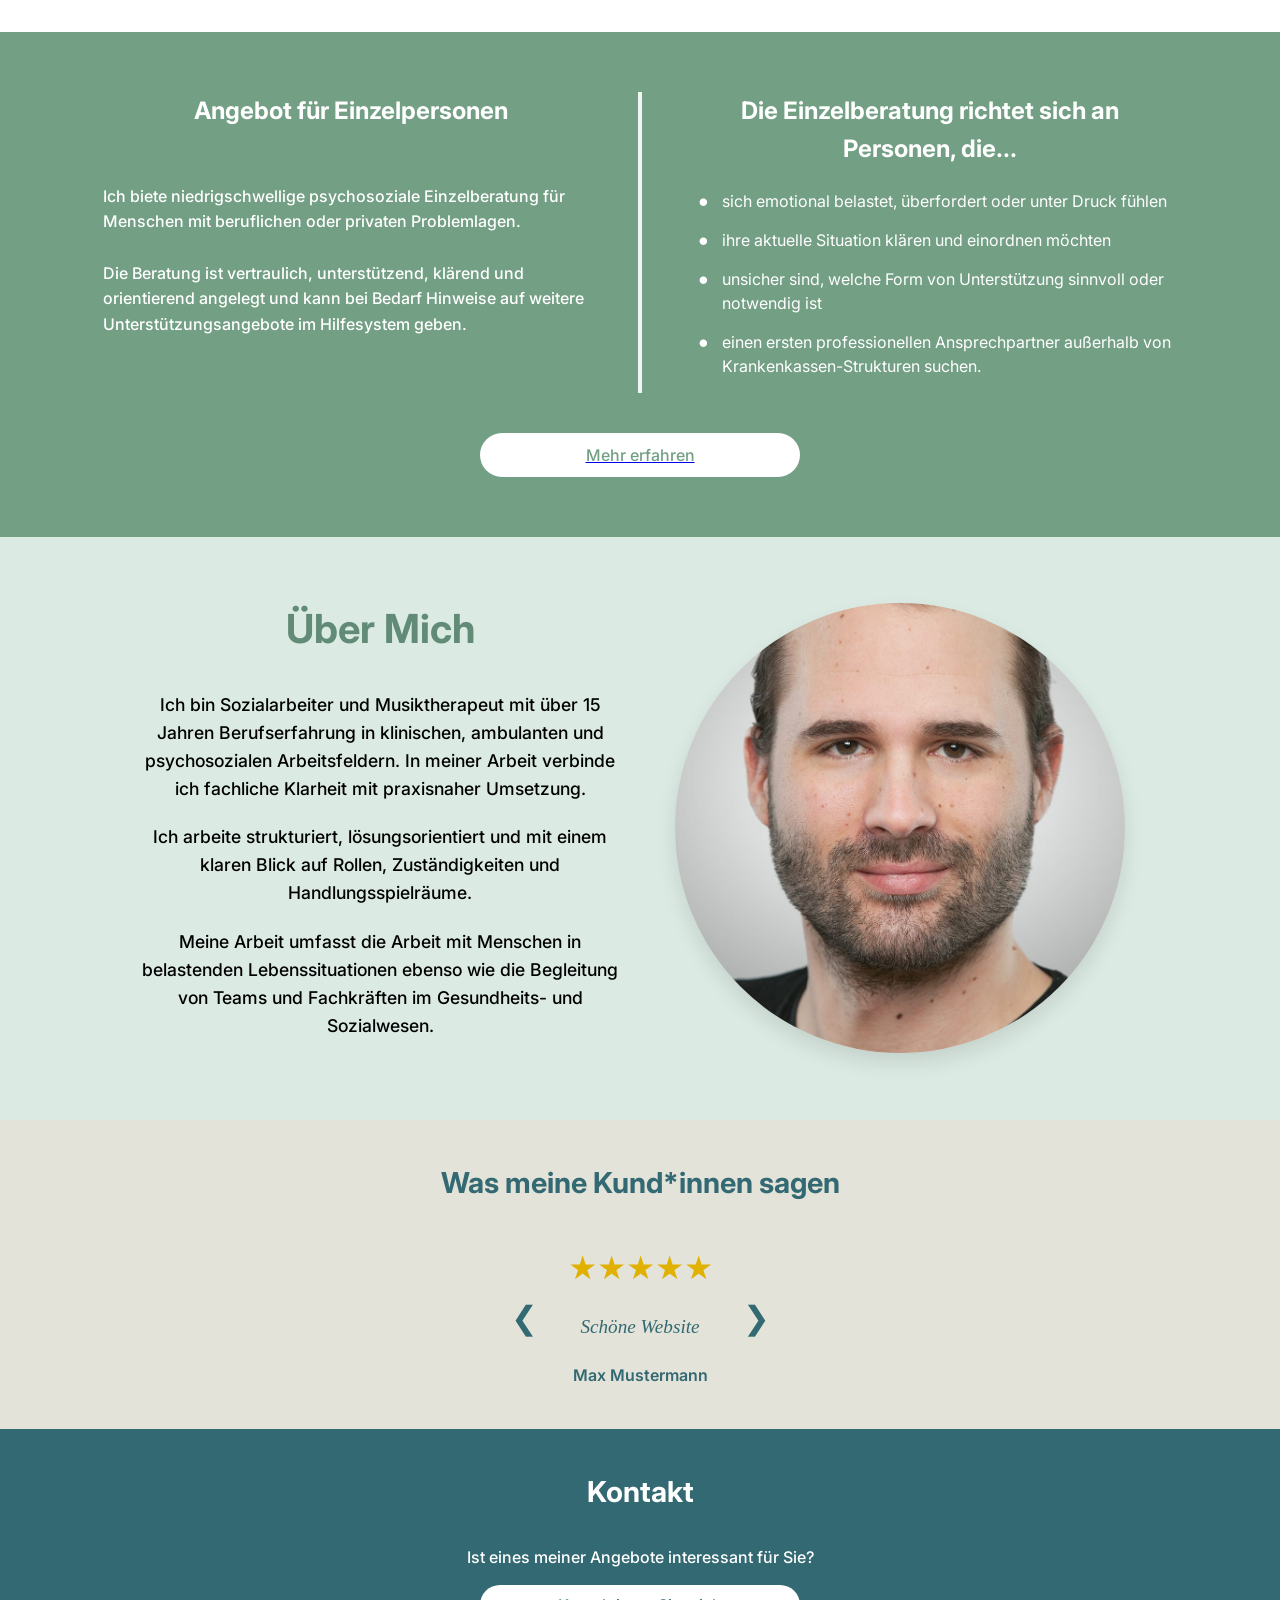
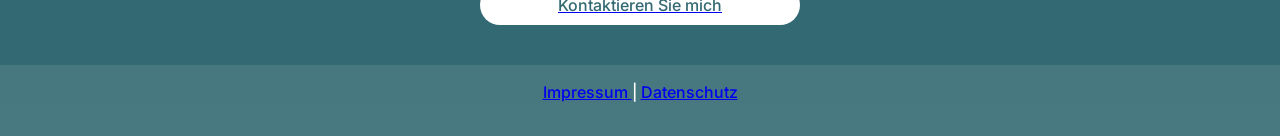
==== commit a9d56756: "format fixes" ====
--- a/index.html
+++ b/index.html
@@ -73,35 +73,29 @@
 
         <!-- RECHTS -->
         <div class="angebote-right">
-            <h3>Formate:</h3>
+            <h2>Formate:</h2>
             <ul>
                 <li>Fortbildungen</li>
-                <li>Psychosoziale Fachberatung und Teamreflexion in Teams</li>
-            </ul>
-
-            <h3>Schwerpunkt Fortbildungen:</h3>
+                <li>Psychosoziale Fachberatung und Teamreflexion</li>
+            </ul>
+
+        </div>
+
+    </div>
+
+</section>
+
+<section class="angebote_white">
+    <div class="angebote-container">
+
+        <!-- LINKS -->
+        <div class="angebote-left">
+            <h2>Schwerpunkt Fortbildungen: </h2>
             <ul>
                 <li>Doppeldiagnosen (Sucht und psychische Erkrankungen)</li>
                 <li>Psychohygiene, Rollenverständnis und professionelle Abgrenzung im Arbeitsalltag</li>
             </ul>
-
-        </div>
-
-    </div>
-
-    <a href="angebote_1.html"><button class="btn">Mehr erfahren</button></a>
-</section>
-
-<section class="angebote_white">
-    <div class="angebote-container">
-
-        <!-- LINKS -->
-        <div class="angebote-left">
-            <h2>Angebot für Fachkräfte, Einrichtungen und Teams</h2>
-            <p>
-                Ich arbeite mit Teams und Einrichtungen im Gesundheits- und Sozialwesen
-                (z. B. Kliniken, Reha-Einrichtungen, soziale Träger, Praxen).
-            </p>
+            <a href="angebote_1.html"><button class="green-btn">Mehr erfahren</button></a>
         </div>
 
         <!-- LINIE -->
@@ -109,18 +103,19 @@
 
         <!-- RECHTS -->
         <div class="angebote-right">
-            <h3>Schwerpunkt Psychosoziale Fachberatung und Teamreflexion:</h3>
+            <h2>Schwerpunkt Psychosoziale Fachberatung und Teamreflexion:</h2>
             <ul>
                 <li>Reflexion konkreter Belastungssituationen aus dem Arbeitsalltag</li>
                 <li>Klärung von Rollen, Zuständigkeiten und Erwartungen im Team</li>
                 <li>Umgang mit wiederkehrenden Konflikt- oder Überforderungssituationen</li>
                 <li>Entwicklung tragfähiger Handlungsstrategien im Teamkontext</li>
             </ul>
-        </div>
-
-    </div>
-
-    <a href="angebote_2.html"><button class="btn">Mehr erfahren</button></a>
+            <a href="angebote_2.html"><button class="green-btn">Mehr erfahren</button></a>
+        </div>
+
+    </div>
+
+
 </section>
 
 <!-- EINZELPERSONEN -->
@@ -137,7 +132,7 @@
         </div>
         <div class="divider"></div>
         <div class="angebote-right">
-            <h3>Die Einzelberatung richtet sich an Personen, die...</h3>
+            <h2>Die Einzelberatung richtet sich an Personen, die...</h2>
             <ul>
                 <li>sich emotional belastet, überfordert oder unter Druck fühlen</li>
                 <li>ihre aktuelle Situation klären und einordnen möchten</li>
--- a/style.css
+++ b/style.css
@@ -75,7 +75,7 @@
 }
 
 #logo_img {
-    width: 18rem;
+    width: 20.7rem;
     height: 8rem;
 }
 
@@ -300,16 +300,28 @@
 
     display: flex;
     flex-direction: column;
-    justify-content: center;
-}
-
-.angebote-left h2 {
+}
+
+.angebote-left a,
+.angebote-right a {
+    margin-top: auto;
+}
+
+
+
+.angebote-left h2,
+.angebote-right h2 {
+    min-height: 4.5rem;
     font-size: 24px;
     margin-bottom: 20px;
-}
+    text-align: center;
+}
+
+
 
 .angebote-left p {
     line-height: 1.6;
+    text-align: left;
 }
 
 /* TRENNLINIE */
@@ -345,6 +357,21 @@
     cursor: pointer;
 }
 
+.green-btn {
+    display: block;
+    margin: 40px auto 0;
+    padding: 12px 30px;
+    width: 20rem;
+    color: #ffff;
+    background: #739f84;
+    font-size: 1rem;
+    border: none;
+    border-radius: 999px;
+
+    font-weight: 500;
+    cursor: pointer;
+}
+
 /* EINZEL */
 .einzel {
     display: flex;
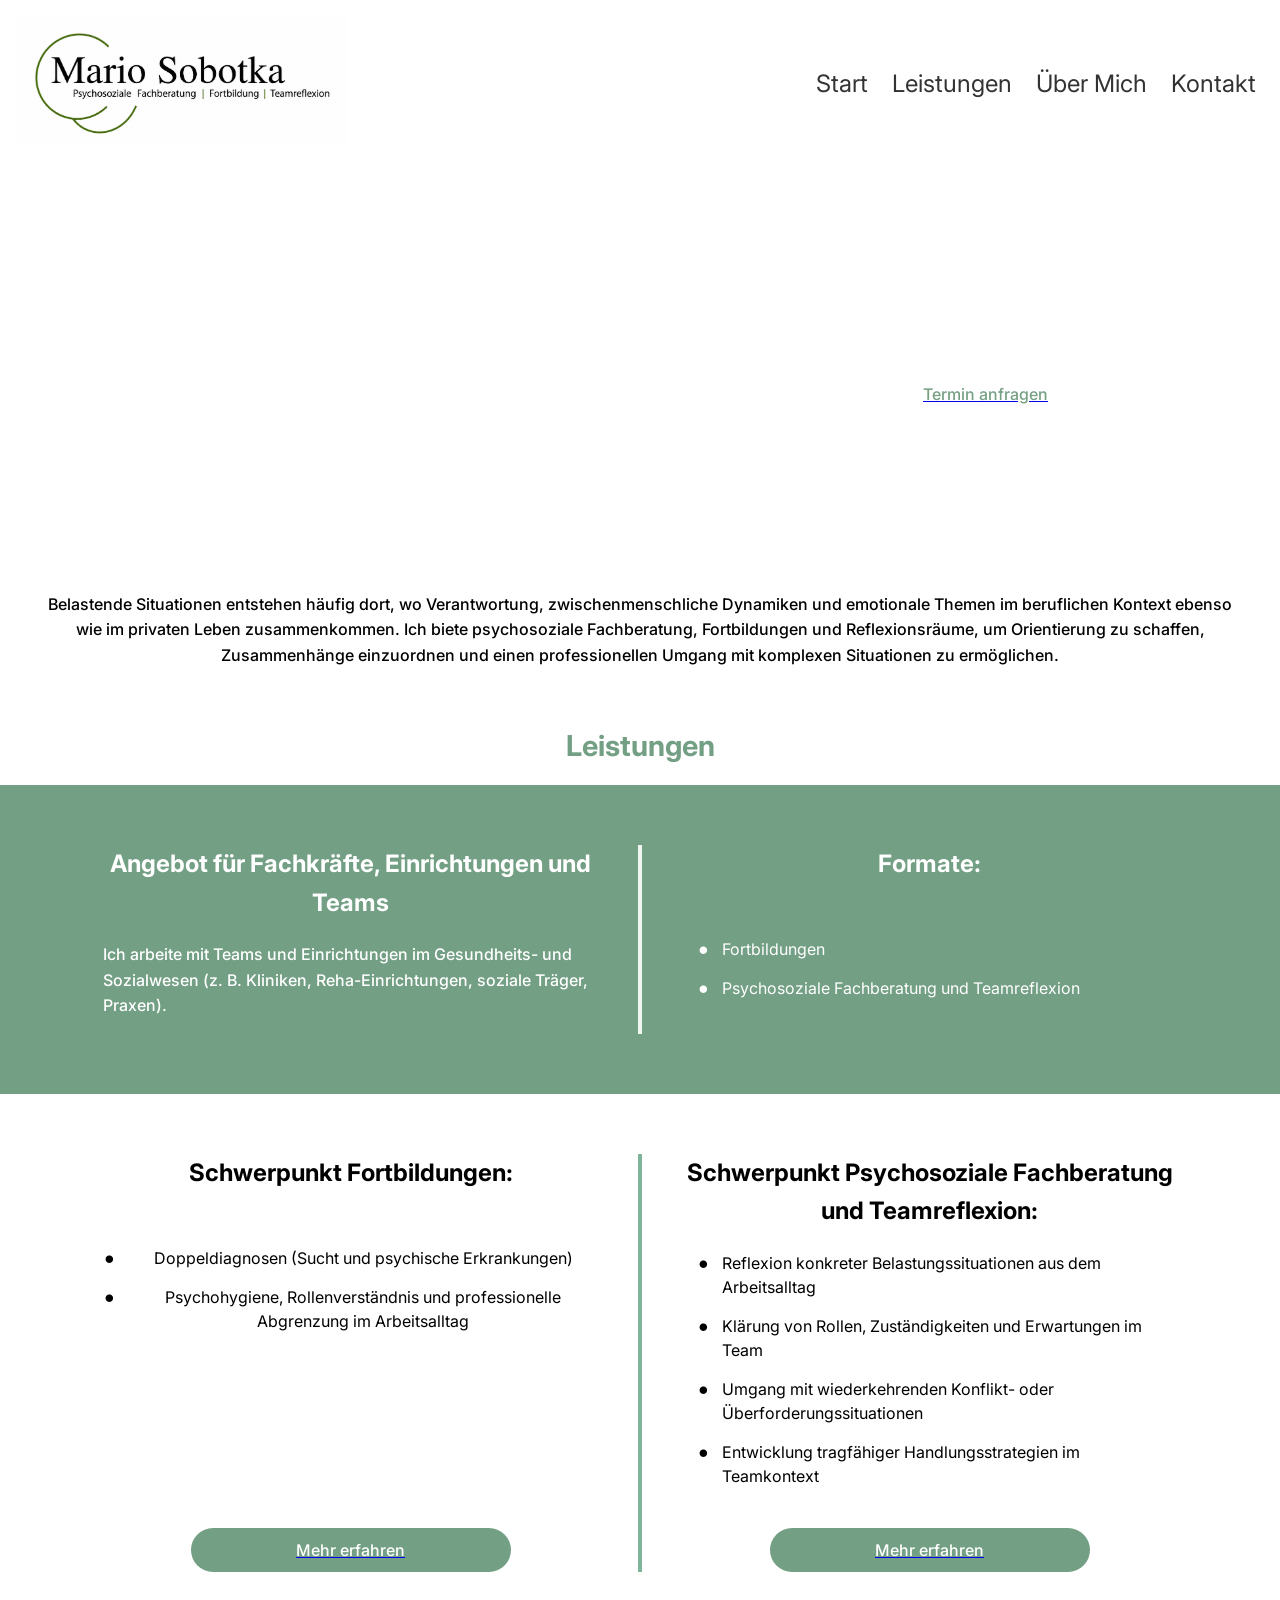
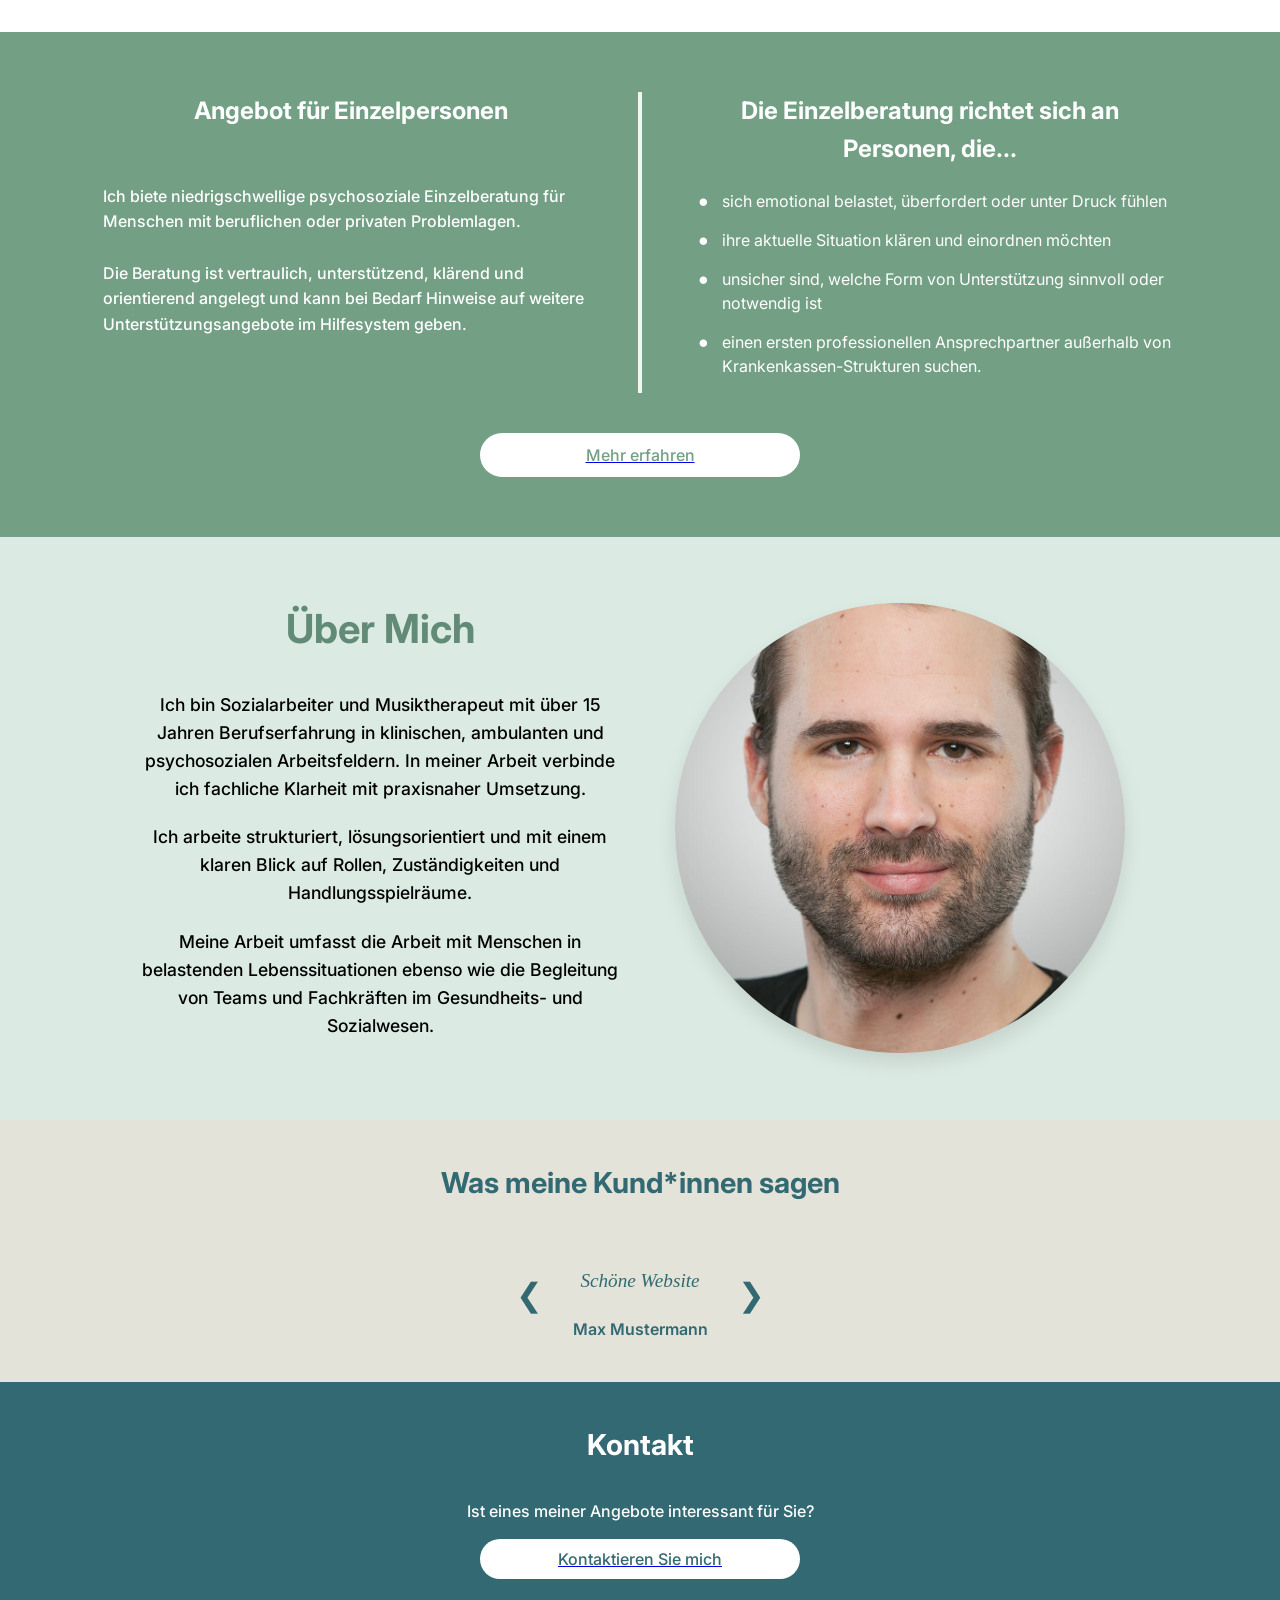
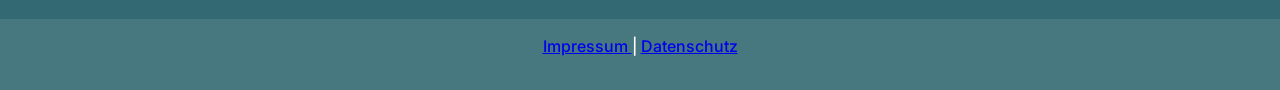
==== commit 8dd1a54d: "last changes to texts" ====
--- a/index.html
+++ b/index.html
@@ -174,8 +174,6 @@
 
         <div class="testimonial-content">
 
-            <div id="stars"></div>
-
             <p id="testimonialText"></p>
 
             <h4 id="testimonialAuthor"></h4>
@@ -234,7 +232,6 @@
 
             const textElement = document.getElementById("testimonialText");
             const authorElement = document.getElementById("testimonialAuthor");
-            const starsElement = document.getElementById("stars");
 
             function showTestimonial(index) {
 
@@ -247,7 +244,6 @@
                     stars += "★";
                 }
 
-                starsElement.textContent = stars;
             }
 
             document.getElementById("nextBtn").addEventListener("click", () => {
